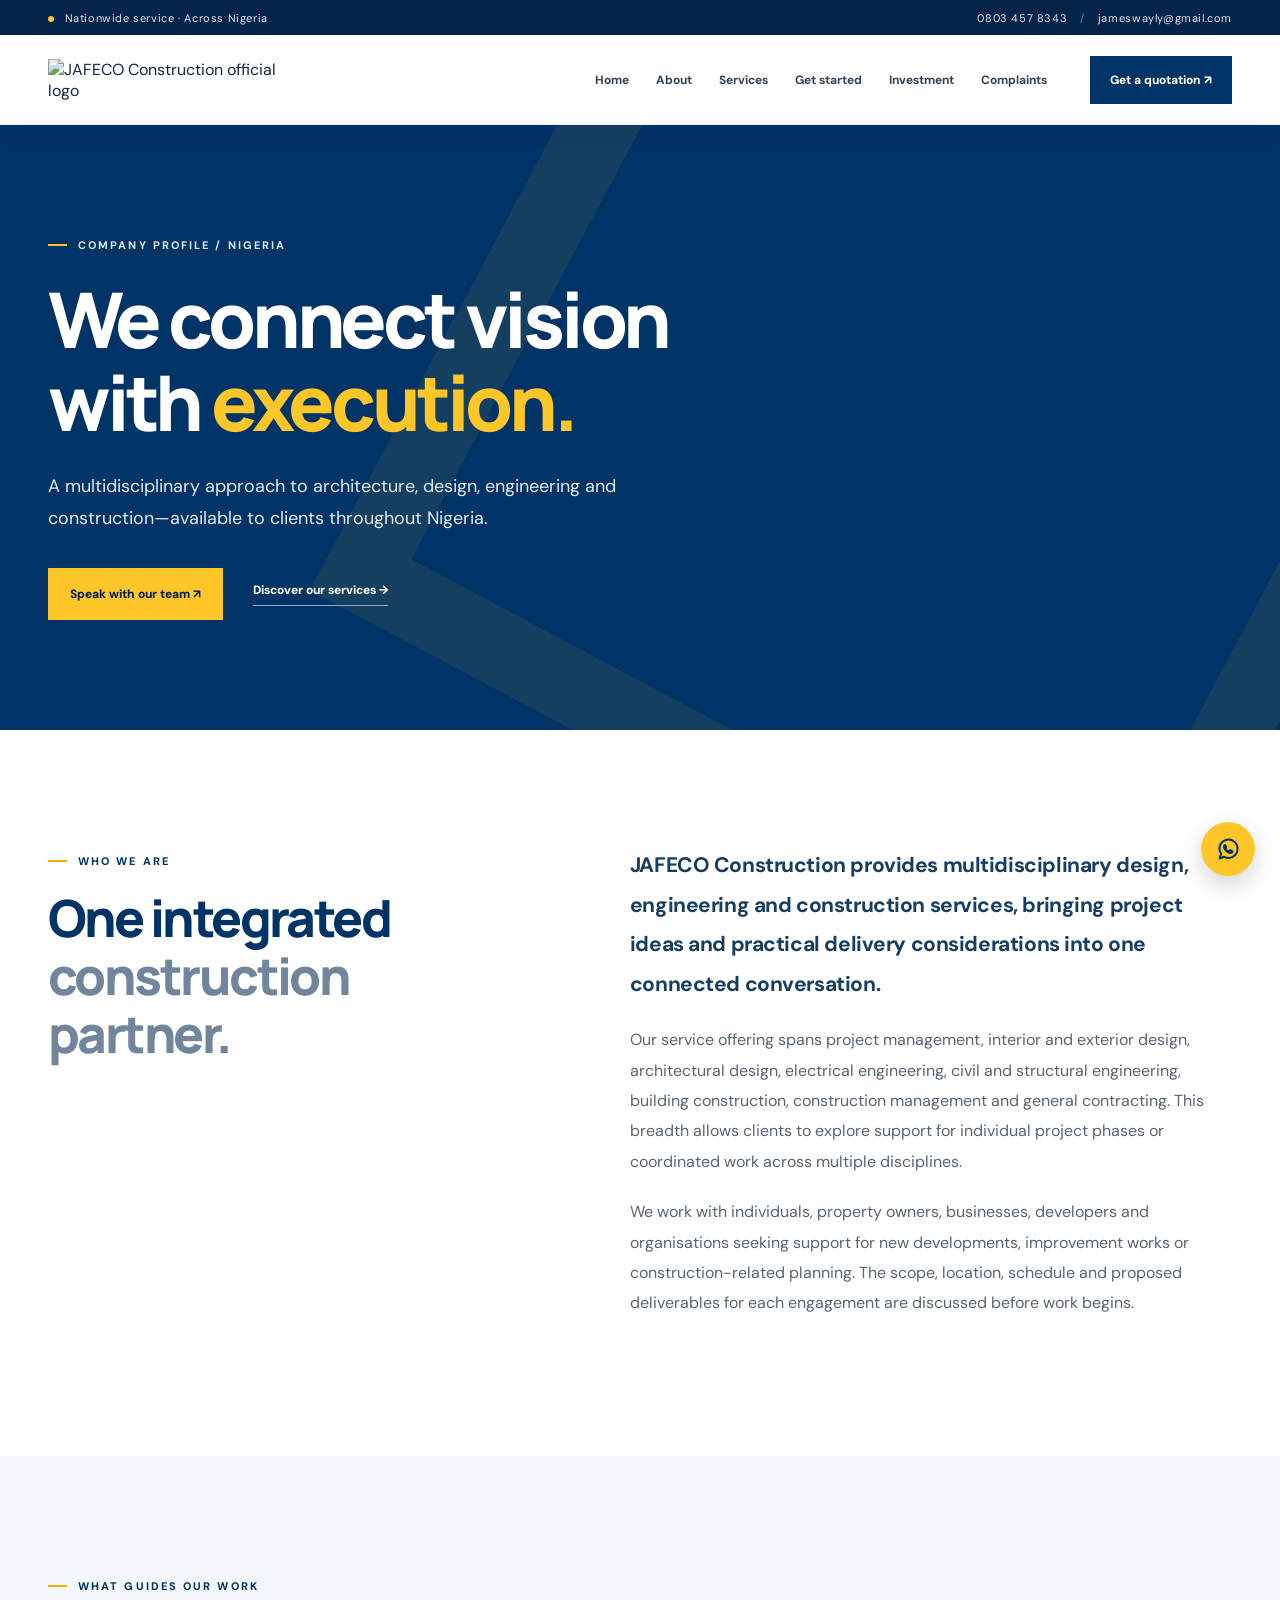
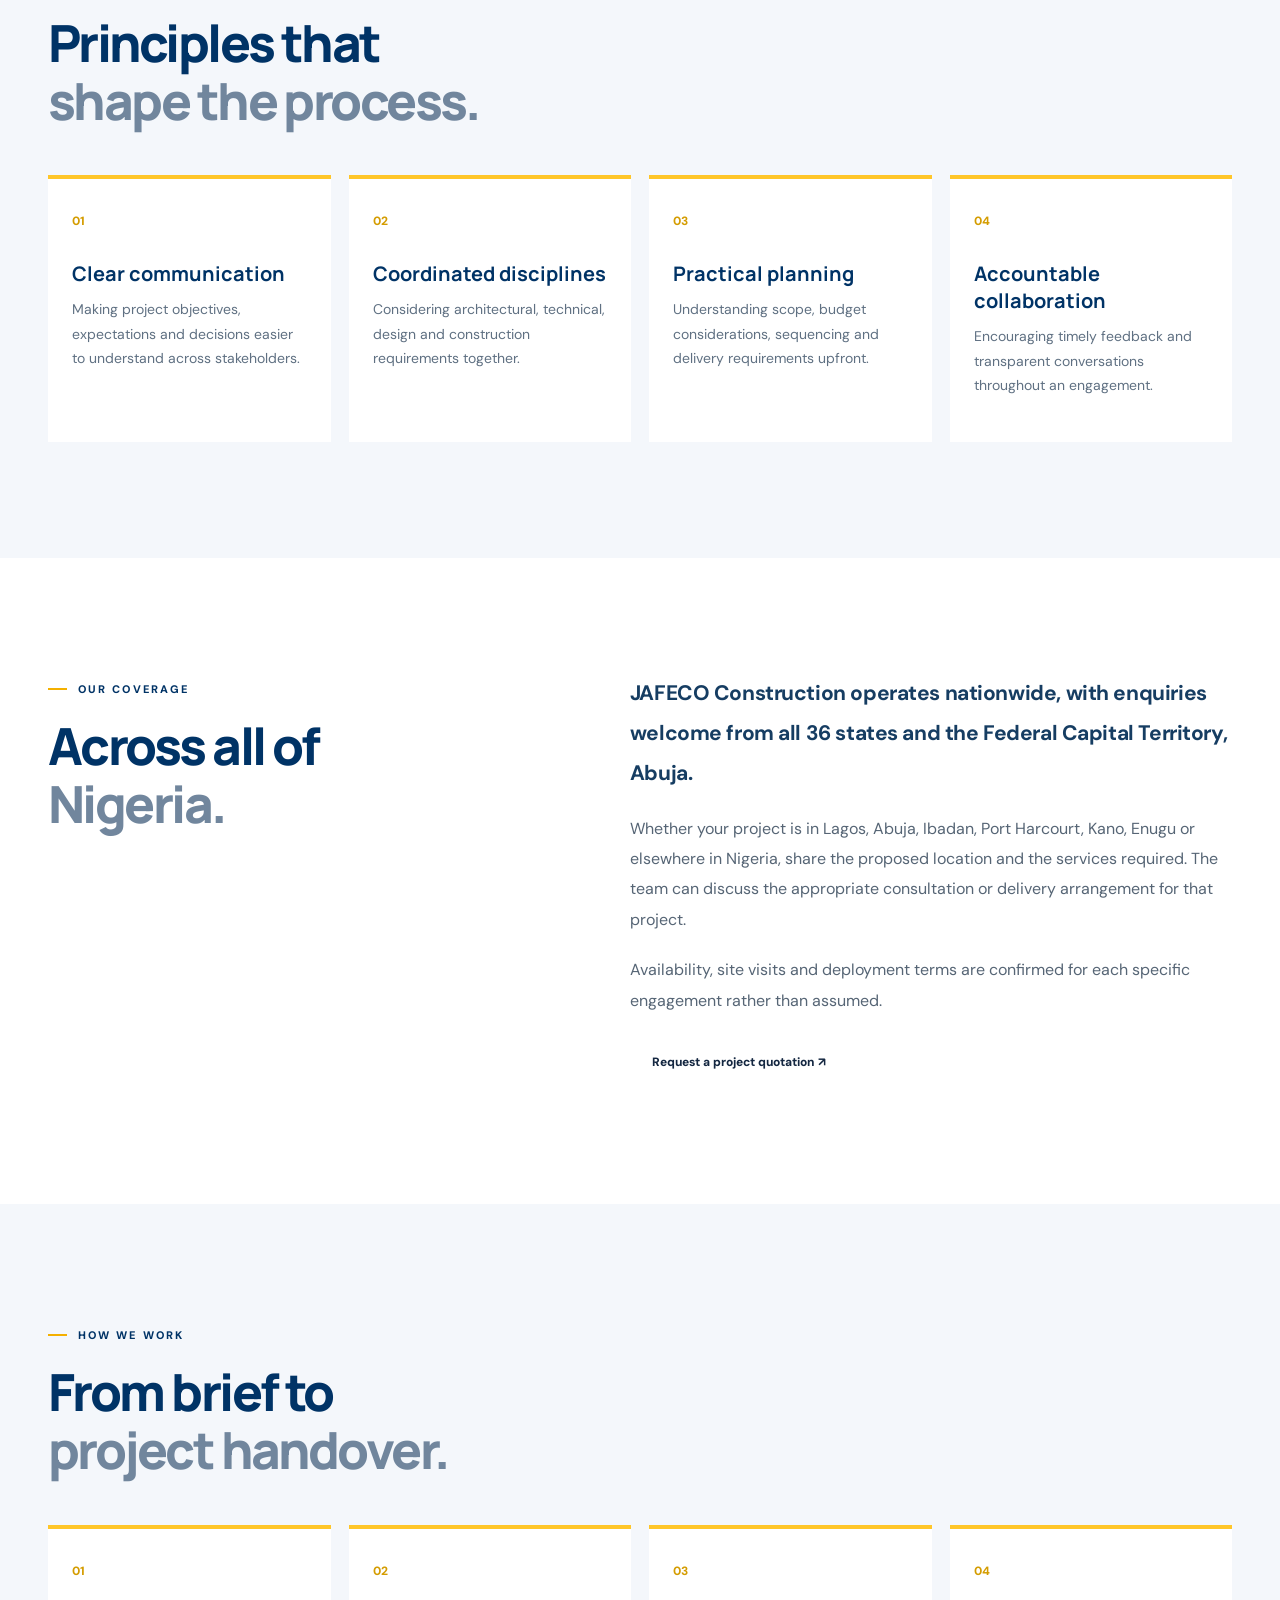
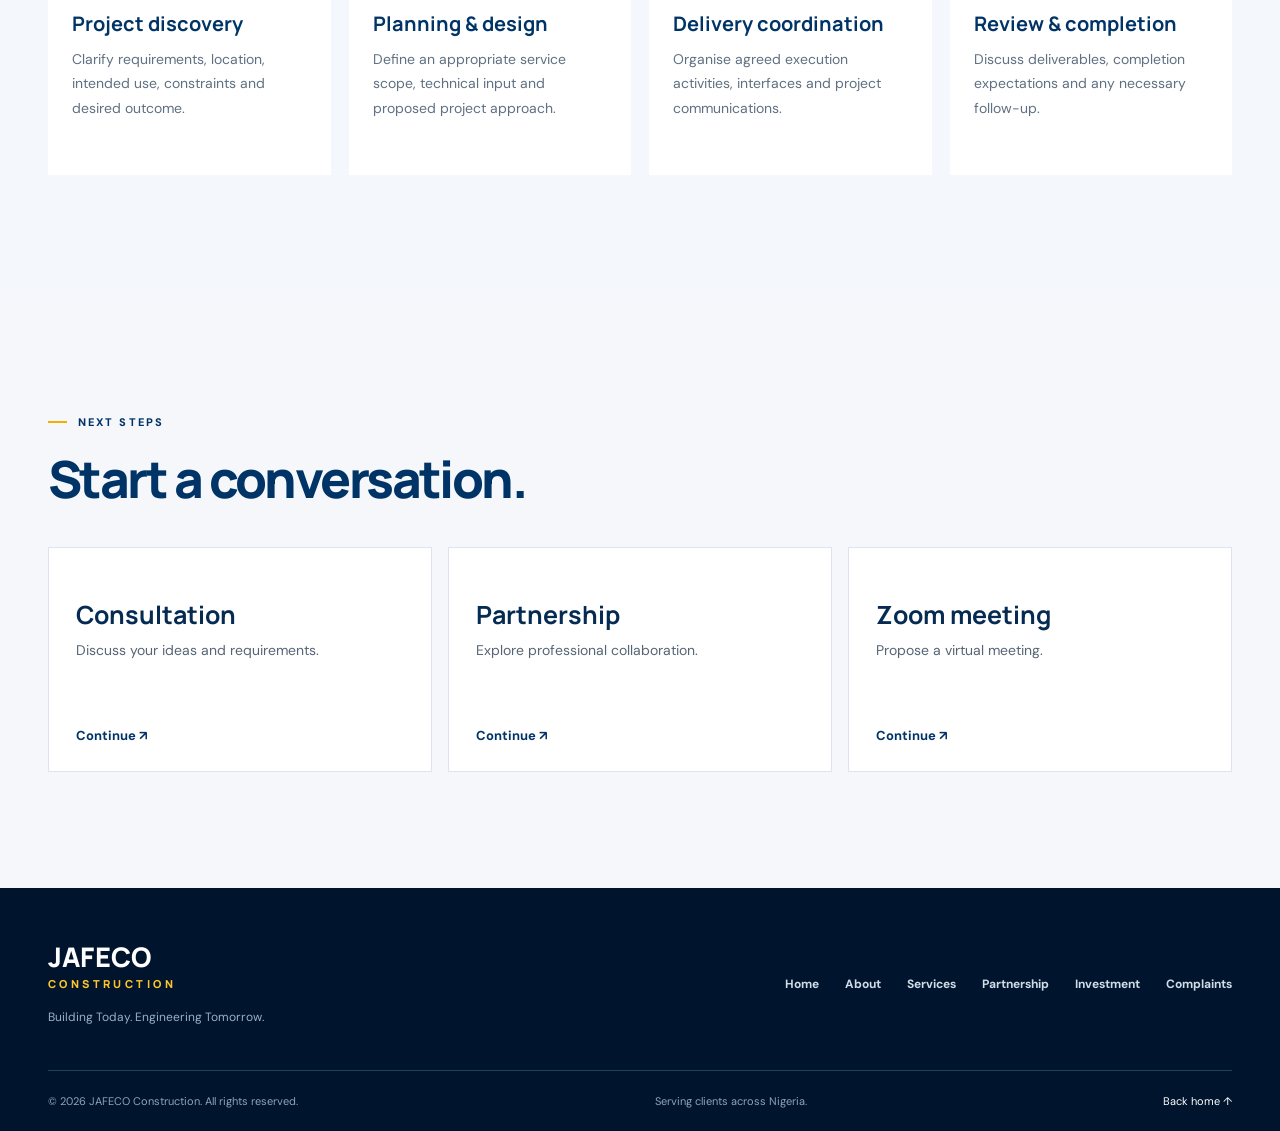
==== about.html @ 0d21eafd "Add files via upload" ====
<!DOCTYPE html>
<html lang="en"><head><meta charset="utf-8"/><meta content="width=device-width, initial-scale=1" name="viewport"/><meta content="#003366" name="theme-color"/><meta content="JAFECO Construction — professional design, engineering, building construction and project management across Nigeria." name="description"/><title>About Us | JAFECO Construction</title><link href="/favicon.svg" rel="icon"/><link href="https://fonts.googleapis.com" rel="preconnect"/><link crossorigin="" href="https://fonts.gstatic.com" rel="preconnect"/><link href="https://fonts.googleapis.com/css2?family=DM+Sans:wght@400;500;600;700&amp;family=Manrope:wght@400;500;600;700;800&amp;display=swap" rel="stylesheet"/><link href="/styles.css" rel="stylesheet"/><script defer="" src="/script.js"></script></head><body><a class="skip-link" href="#main">Skip to content</a><div class="topbar"><div class="container topbar-inner"><span><span class="topbar-dot"></span> Nationwide service · Across Nigeria</span><div><a href="tel:+2348034578343">0803 457 8343</a><span class="topbar-sep">/</span><a href="mailto:jameswayly@gmail.com">jameswayly@gmail.com</a></div></div></div><header class="site-header"><div class="container nav-inner"><a aria-label="JAFECO Construction home" class="brand" href="/"><img alt="JAFECO Construction official logo" src="/assets/jafeco-logo.png"/></a><nav aria-label="Main navigation" class="desktop-nav"><a href="/">Home</a><a href="/about.html">About</a><a href="/#services">Services</a><a href="/#get-started">Get started</a><a href="/investment.html">Investment</a><a href="/complaints.html">Complaints</a></nav><a class="nav-cta" href="/request.html?type=quotation">Get a quotation ↗</a><button aria-controls="mobile-nav" aria-expanded="false" aria-label="Open navigation menu" class="menu-toggle" type="button"><span></span><span></span><span></span></button></div><nav aria-label="Mobile navigation" class="mobile-nav" hidden="" id="mobile-nav"><a href="/">Home</a><a href="/about.html">About</a><a href="/#services">Services</a><a href="/#get-started">Get started</a><a href="/investment.html">Investment</a><a href="/complaints.html">Complaints</a></nav></header><main id="main"><section class="interior-hero"><div class="container"><span class="eyebrow eyebrow-light"><i></i> COMPANY PROFILE / NIGERIA</span><h1>We connect vision<br/>with <em>execution.</em></h1><p>A multidisciplinary approach to architecture, design, engineering and construction—available to clients throughout Nigeria.</p><div class="hero-actions"><a class="btn btn-yellow" href="/request.html?type=consultation">Speak with our team ↗</a><a class="text-link light" href="/#services">Discover our services →</a></div></div></section>
<section class="section"><div class="container two-col-text"><div><span class="eyebrow"><i></i> WHO WE ARE</span><h2>One integrated<br/><span>construction partner.</span></h2></div><div><p class="lead">JAFECO Construction provides multidisciplinary design, engineering and construction services, bringing project ideas and practical delivery considerations into one connected conversation.</p><p>Our service offering spans project management, interior and exterior design, architectural design, electrical engineering, civil and structural engineering, building construction, construction management and general contracting. This breadth allows clients to explore support for individual project phases or coordinated work across multiple disciplines.</p><p>We work with individuals, property owners, businesses, developers and organisations seeking support for new developments, improvement works or construction-related planning. The scope, location, schedule and proposed deliverables for each engagement are discussed before work begins.</p></div></div></section>
<section class="section section-soft"><div class="container"><span class="eyebrow"><i></i> WHAT GUIDES OUR WORK</span><h2>Principles that<br/><span>shape the process.</span></h2><div class="principle-grid"><article><span>01</span><h3>Clear communication</h3><p>Making project objectives, expectations and decisions easier to understand across stakeholders.</p></article><article><span>02</span><h3>Coordinated disciplines</h3><p>Considering architectural, technical, design and construction requirements together.</p></article><article><span>03</span><h3>Practical planning</h3><p>Understanding scope, budget considerations, sequencing and delivery requirements upfront.</p></article><article><span>04</span><h3>Accountable collaboration</h3><p>Encouraging timely feedback and transparent conversations throughout an engagement.</p></article></div></div></section>
<section class="section"><div class="container two-col-text"><div><span class="eyebrow"><i></i> OUR COVERAGE</span><h2>Across all of<br/><span>Nigeria.</span></h2></div><div><p class="lead">JAFECO Construction operates nationwide, with enquiries welcome from all 36 states and the Federal Capital Territory, Abuja.</p><p>Whether your project is in Lagos, Abuja, Ibadan, Port Harcourt, Kano, Enugu or elsewhere in Nigeria, share the proposed location and the services required. The team can discuss the appropriate consultation or delivery arrangement for that project.</p><p>Availability, site visits and deployment terms are confirmed for each specific engagement rather than assumed.</p><a class="btn btn-dark" href="/request.html?type=quotation">Request a project quotation ↗</a></div></div></section>
<section class="section section-soft"><div class="container"><span class="eyebrow"><i></i> HOW WE WORK</span><h2>From brief to<br/><span>project handover.</span></h2><div class="principle-grid"><article><span>01</span><h3>Project discovery</h3><p>Clarify requirements, location, intended use, constraints and desired outcome.</p></article><article><span>02</span><h3>Planning &amp; design</h3><p>Define an appropriate service scope, technical input and proposed project approach.</p></article><article><span>03</span><h3>Delivery coordination</h3><p>Organise agreed execution activities, interfaces and project communications.</p></article><article><span>04</span><h3>Review &amp; completion</h3><p>Discuss deliverables, completion expectations and any necessary follow-up.</p></article></div></div></section>
<section class="section action-hub"><div class="container"><span class="eyebrow"><i></i> NEXT STEPS</span><h2>Start a conversation.</h2><div class="action-grid"><a class="action-tile" href="/request.html?type=consultation"><h3>Consultation</h3><p>Discuss your ideas and requirements.</p><b>Continue ↗</b></a><a class="action-tile" href="/request.html?type=partnership"><h3>Partnership</h3><p>Explore professional collaboration.</p><b>Continue ↗</b></a><a class="action-tile" href="/request.html?type=zoom"><h3>Zoom meeting</h3><p>Propose a virtual meeting.</p><b>Continue ↗</b></a></div></div></section></main><footer class="footer"><div class="container"><div class="footer-top"><div class="footer-brand"><div class="footer-name">JAFECO<span>CONSTRUCTION</span></div><p>Building Today. Engineering Tomorrow.</p></div><nav aria-label="Footer navigation"><a href="/">Home</a><a href="/about.html">About</a><a href="/#services">Services</a><a href="/request.html?type=partnership">Partnership</a><a href="/investment.html">Investment</a><a href="/complaints.html">Complaints</a></nav></div><div class="footer-bottom"><span>© <span id="year"></span> JAFECO Construction. All rights reserved.</span><span>Serving clients across Nigeria.</span><a href="/">Back home ↑</a></div></div></footer><a aria-label="Chat with JAFECO on WhatsApp" class="floating-contact" href="https://wa.me/2348034578343?text=Hello%20JAFECO%20Construction%2C%20I%20would%20like%20to%20make%20an%20enquiry." rel="noopener noreferrer" target="_blank"><svg aria-hidden="true" viewbox="0 0 24 24"><path d="M20 11.5a8 8 0 0 1-11.8 7L4 20l1.5-4.2A8 8 0 1 1 20 11.5Z"></path><path d="M9 8c-.5 0-1 1-1 1.8 0 2.1 3.1 5.2 5.4 5.2 1.1 0 2.1-.5 2.1-1.2 0-.2-.1-.4-.4-.5l-1.6-.7c-.2-.1-.4-.1-.6.2l-.6.7c-.1.1-.2.2-.5.1-1.1-.5-2.1-1.5-2.6-2.5-.1-.2 0-.3.1-.4l.4-.5c.1-.1.2-.3.1-.5l-.7-1.6C9.1 8 9 8 9 8Z"></path></svg></a></body></html>
---- styles.css ----
:root{--navy:#003366;--navy2:#052449;--navy3:#001e40;--yellow:#ffc629;--gold:#f4b000;--ink:#142741;--muted:#607087;--line:#dce4eb;--ice:#f5f8fa;--white:#fff;--max:1230px}*{box-sizing:border-box}html{scroll-behavior:smooth;scroll-padding-top:100px}body{margin:0;font-family:'DM Sans',Arial,sans-serif;color:var(--ink);background:#fff;-webkit-font-smoothing:antialiased}a{color:inherit;text-decoration:none}button,input,select,textarea{font:inherit}button{cursor:pointer}img{max-width:100%;display:block}.container{width:min(var(--max),calc(100% - 96px));margin:auto}.skip-link{position:absolute;left:1rem;top:-80px;background:var(--yellow);color:var(--navy);padding:10px;z-index:999}.skip-link:focus{top:8px}.topbar{background:var(--navy2);color:#dce8f7;font-size:11px;letter-spacing:.055em}.topbar-inner{height:35px;display:flex;justify-content:space-between;align-items:center}.topbar-inner>div{display:flex;gap:13px;align-items:center}.topbar a:hover{color:var(--yellow)}.topbar-dot{display:inline-block;width:6px;height:6px;background:var(--yellow);border-radius:50%;margin-right:7px}.topbar-sep{color:#6787ab}.site-header{position:sticky;top:0;z-index:100;background:rgba(255,255,255,.98);border-bottom:1px solid #edf0f3;box-shadow:0 6px 24px rgba(0,32,69,.035)}.nav-inner{height:89px;display:flex;align-items:center;gap:35px}.brand{width:260px;flex:0 0 260px;display:flex;align-items:center}.brand img{width:100%;height:auto}.desktop-nav{display:flex;align-items:center;gap:27px;margin-left:auto}.desktop-nav a{font-size:12px;font-weight:700;color:#304257;transition:color .2s}.desktop-nav a:hover{color:var(--gold)}.nav-cta{background:var(--navy);color:#fff;font-size:12px;font-weight:800;padding:16px 20px;margin-left:8px;white-space:nowrap;transition:background .2s,transform .2s}.nav-cta span{margin-left:12px;color:var(--yellow)}.nav-cta:hover{background:var(--navy2);transform:translateY(-2px)}.menu-toggle{display:none;background:transparent;border:0;padding:12px}.menu-toggle span{display:block;width:24px;height:2px;background:var(--navy);margin:5px 0}.mobile-nav{display:none}.hero{background:var(--navy3);color:white;overflow:hidden}.hero-grid{display:grid;grid-template-columns:1.04fr .96fr;min-height:635px}.hero-copy{padding:92px 44px 58px 0;position:relative;z-index:2}.eyebrow{font-size:11px;letter-spacing:.19em;font-weight:800;color:var(--navy);display:inline-flex;gap:11px;align-items:center}.eyebrow i{width:19px;height:2px;background:var(--gold);display:inline-block}.eyebrow-light{color:#d9e4ef}.eyebrow-light i{background:var(--yellow)}h1,h2,h3,p{margin-top:0}h1,h2,h3{font-family:'Manrope','DM Sans',sans-serif}h1{font-size:clamp(45px,4.6vw,72px);line-height:1.12;letter-spacing:-.06em;margin:27px 0 23px;font-weight:800}h1 em{color:var(--yellow);font-style:normal}.hero-copy>p{font-size:15px;line-height:1.95;color:#b4c6dc;max-width:485px}.hero-actions{display:flex;align-items:center;gap:30px;margin-top:33px}.btn{border:0;display:inline-flex;align-items:center;justify-content:space-between;gap:24px;padding:18px 22px;font-size:12px;font-weight:800;transition:transform .2s,background .2s}.btn:hover{transform:translateY(-2px)}.btn-yellow{background:var(--yellow);color:var(--navy3)}.btn-yellow:hover{background:#ffda60}.btn span{font-size:16px}.text-link{display:inline-flex;gap:17px;align-items:center;font-size:12px;font-weight:800;border-bottom:1px solid;padding-bottom:7px}.text-link.light{color:#fff;border-color:#8da8c4}.text-link span{color:var(--yellow)}.hero-foot{display:flex;align-items:center;gap:18px;margin-top:76px;color:#aabed2;font-size:11px;line-height:1.6;letter-spacing:.05em}.hero-foot-line{width:40px;height:1px;background:var(--yellow)}.hero-foot-icon{font-size:28px;color:var(--yellow);margin-left:auto}.hero-visual{position:relative;min-width:0;background:#144e80;isolation:isolate}.hero-photo{position:absolute;inset:0;background-image:url('/assets/architecture-concept.jpg');background-size:cover;background-position:58% center;filter:saturate(.72)}.hero-photo-wash{position:absolute;inset:0;background:linear-gradient(90deg,rgba(0,30,64,.55) 0%,rgba(0,30,64,.08) 45%,rgba(0,30,64,.15) 100%),linear-gradient(0deg,rgba(0,22,53,.9),transparent 55%)}.corner-frame{position:absolute;top:45px;right:40px;width:80px;height:80px;border-top:4px solid var(--yellow);border-right:4px solid var(--yellow)}.hero-visual-note{position:absolute;bottom:52px;left:44px;border-left:3px solid var(--yellow);padding-left:20px}.hero-visual-note span{font-size:10px;letter-spacing:.2em;color:#e6edf4;font-weight:700}.hero-visual-note strong{display:block;font-family:Manrope,sans-serif;font-size:25px;line-height:1.25;margin-top:9px;letter-spacing:-.04em}.vertical-word{position:absolute;right:19px;bottom:55px;writing-mode:vertical-rl;font-size:9px;letter-spacing:.24em;font-weight:800}.capability-strip{background:var(--yellow);color:var(--navy3)}.strip-inner{display:flex;align-items:center;justify-content:space-between;gap:20px;min-height:65px;font-size:10px;letter-spacing:.13em;font-weight:800}.strip-star{font-size:26px}.section{padding:116px 0}.about-grid{display:grid;grid-template-columns:.96fr 1.04fr;gap:105px}.section-intro h2,.section-heading-row h2{font-size:clamp(34px,3.55vw,51px);letter-spacing:-.055em;line-height:1.2;margin:22px 0 0;font-weight:800}.section-intro h2 span,.section-heading-row h2 span{color:#7a8b9e}.about-content{padding-top:12px}.lead{font-size:19px;line-height:1.7;font-weight:700;letter-spacing:-.02em}.about-content>p:not(.lead){color:var(--muted);line-height:1.95;font-size:14px}.about-points{margin-top:40px;border-top:1px solid var(--line)}.about-points>div{display:grid;grid-template-columns:45px 1fr;column-gap:16px;align-items:baseline;padding:17px 0;border-bottom:1px solid var(--line)}.num{color:var(--gold);font-weight:800;font-size:12px}.about-points strong{font-size:14px}.about-points small{grid-column:2;color:var(--muted);margin-top:7px;font-size:12px}.services{background:var(--ice)}.section-heading-row{display:flex;justify-content:space-between;gap:60px;align-items:end;margin-bottom:44px}.section-heading-row>p{color:var(--muted);font-size:14px;line-height:1.9;max-width:280px;margin-bottom:2px}.service-grid{display:grid;grid-template-columns:repeat(4,1fr);gap:12px}.service-card{background:white;min-height:327px;padding:27px 25px 24px;border:1px solid #e8edf2;position:relative;transition:transform .25s,box-shadow .25s,border-color .25s}.service-card:hover{transform:translateY(-5px);box-shadow:0 22px 42px rgba(0,30,64,.09);border-color:#cbdce9}.service-index{font-size:10px;letter-spacing:.16em;font-weight:800;color:#8c9bac}.service-icon{display:block;width:52px;height:52px;color:var(--navy);margin:26px 0 20px}.service-icon svg{width:52px;height:52px;fill:none;stroke:currentColor;stroke-width:2;stroke-linejoin:round;stroke-linecap:round}.service-card h3{font-size:18px;line-height:1.37;letter-spacing:-.035em;margin-bottom:13px}.service-card p{font-size:12px;line-height:1.85;color:#718096;max-width:230px;padding-bottom:18px}.card-arrow{position:absolute;bottom:22px;right:25px;color:var(--gold);font-size:22px}.service-card-featured{background:var(--navy);color:#fff;grid-column:span 2;display:grid;grid-template-columns:1fr 1fr;gap:0 25px}.service-card-featured .service-index{grid-column:1/-1;color:#adc1d6}.service-card-featured .service-icon{grid-row:2;align-self:start;color:var(--yellow)}.service-card-featured h3{grid-column:1;font-size:23px}.service-card-featured p{grid-column:2;grid-row:2/4;align-self:center;color:#c7d7e7;font-size:13px}.service-card-featured .card-arrow{color:var(--yellow)}.statement{background:var(--navy);color:white;padding:80px 0}.statement-inner{position:relative}.statement p{font-family:Manrope,sans-serif;font-size:clamp(30px,4vw,54px);line-height:1.31;letter-spacing:-.055em;font-weight:800;max-width:1020px;margin:26px 0 8px}.statement p em{font-style:normal;color:var(--yellow)}.round-arrow{position:absolute;right:10px;bottom:0;border:1px solid #7090b0;border-radius:50%;width:55px;height:55px;display:grid;place-items:center;font-size:26px;color:var(--yellow)}.steps{border-top:1px solid var(--line);display:grid;grid-template-columns:repeat(4,1fr)}.step{padding:30px 23px 20px 0;border-right:1px solid var(--line);padding-left:23px}.step:first-child{padding-left:0}.step:last-child{border-right:0}.step-num{display:block;color:var(--gold);font-size:32px;font-family:Manrope,sans-serif;font-weight:800;letter-spacing:-.07em;margin-bottom:55px}.step h3{font-size:18px;letter-spacing:-.04em}.step p{color:var(--muted);font-size:13px;line-height:1.8}.showcase{background:var(--ice);padding:112px 0}.visual-grid{display:grid;grid-template-columns:1.45fr 1fr;gap:15px;height:460px}.visual-large,.visual-small{position:relative;overflow:hidden;background:#dbe5ec}.visual-large img,.visual-small img{width:100%;height:100%;object-fit:cover}.visual-large img{object-position:center}.visual-large:after{content:'';position:absolute;inset:0;background:linear-gradient(0deg,rgba(0,22,53,.8),transparent 60%)}.visual-overlay{position:absolute;bottom:34px;left:35px;color:white;z-index:2}.visual-overlay span{font-size:10px;letter-spacing:.16em;font-weight:800}.visual-overlay h3{font-size:36px;line-height:1.15;margin:12px 0 0;letter-spacing:-.055em}.visual-small-stack{display:grid;grid-template-rows:1fr 1fr;gap:15px;min-height:0}.visual-small img{object-position:center}.visual-small:after{content:'';position:absolute;inset:0;background:linear-gradient(0deg,rgba(0,25,50,.6),transparent 75%)}.visual-small span{position:absolute;bottom:17px;left:18px;z-index:2;color:#fff;font-size:12px;font-weight:800}.showcase-note{font-size:11px;color:#8190a0;margin:17px 0 0}.contact-section{background:var(--navy3);color:white;padding:110px 0}.contact-grid{display:grid;grid-template-columns:.9fr 1.1fr;gap:100px}.contact-copy{padding-top:20px}.contact-copy h2{font-size:clamp(39px,4vw,58px);line-height:1.16;letter-spacing:-.06em;margin:25px 0}.contact-copy h2 em{font-style:normal;color:var(--yellow)}.contact-copy>p{max-width:410px;color:#b8cade;font-size:14px;line-height:1.95}.contact-list{margin-top:48px;border-top:1px solid #2c4b6e}.contact-list a{display:grid;grid-template-columns:1fr 25px;border-bottom:1px solid #2c4b6e;padding:22px 0;gap:6px}.contact-list span{grid-column:1;font-size:10px;letter-spacing:.16em;color:#8ea9c7;font-weight:800}.contact-list strong{grid-column:1;font-size:20px;letter-spacing:-.03em;font-weight:700;overflow-wrap:anywhere}.contact-list b{grid-column:2;grid-row:1/3;align-self:center;color:var(--yellow);font-size:24px}.contact-form-panel{background:white;color:var(--ink);padding:38px 42px}.form-title>span{font-size:10px;letter-spacing:.19em;font-weight:800;color:var(--navy)}.form-title h3{font-size:27px;letter-spacing:-.04em;margin:13px 0 7px}.form-title p{color:var(--muted);font-size:12px;line-height:1.7;margin-bottom:27px}.contact-form-panel form{display:grid;gap:17px}.form-row{display:grid;grid-template-columns:1fr 1fr;gap:15px}.contact-form-panel label{font-size:12px;font-weight:800;display:grid;gap:8px}.contact-form-panel input,.contact-form-panel select,.contact-form-panel textarea{width:100%;border:1px solid #d9e2eb;background:#f8fafc;color:var(--ink);padding:14px;font-size:12px;font-weight:400;border-radius:0;outline-offset:2px}.contact-form-panel input:focus,.contact-form-panel select:focus,.contact-form-panel textarea:focus{outline:2px solid #ffc629;border-color:var(--yellow)}.contact-form-panel textarea{resize:vertical}.form-submit{margin-top:6px;width:100%}.form-small{text-align:center;color:#78869a;font-size:11px;margin:0}.form-small a{color:var(--navy);font-weight:800;text-decoration:underline}.footer{background:#00152d;color:#d0dce8}.footer-top{display:flex;justify-content:space-between;gap:40px;padding:55px 0 45px;border-bottom:1px solid #23405f}.footer-name{font-family:Manrope,sans-serif;font-weight:800;font-size:27px;line-height:1;letter-spacing:.025em;color:#fff}.footer-name span{display:block;font-size:11px;letter-spacing:.31em;color:var(--yellow);margin-top:8px}.footer-brand p{font-size:12px;color:#9bafc4;margin:20px 0 0}.footer-top nav{display:flex;gap:26px;align-items:center;flex-wrap:wrap}.footer-top nav a{font-size:12px;font-weight:700}.footer-top nav a:hover{color:var(--yellow)}.footer-bottom{display:flex;justify-content:space-between;gap:20px;padding:23px 0;font-size:11px;color:#8ea4ba}.footer-bottom a{color:#fff}.floating-contact{position:fixed;z-index:110;right:25px;bottom:24px;width:54px;height:54px;display:grid;place-items:center;background:var(--yellow);color:var(--navy);border-radius:50%;box-shadow:0 8px 25px rgba(0,0,0,.18);transition:transform .2s}.floating-contact:hover{transform:scale(1.07)}.floating-contact svg{height:27px;width:27px;fill:none;stroke:currentColor;stroke-width:1.8;stroke-linecap:round;stroke-linejoin:round}@media(max-width:1150px){.container{width:min(var(--max),calc(100% - 60px))}.desktop-nav{gap:16px}.brand{width:215px;flex-basis:215px}.nav-cta{padding:13px}.hero-grid{min-height:590px}.hero-copy{padding-top:80px}.about-grid{gap:55px}.service-grid{grid-template-columns:repeat(3,1fr)}.service-card-featured{grid-column:span 2}.contact-grid{gap:50px}}@media(max-width:900px){.topbar-inner>div{display:none}.desktop-nav,.nav-cta{display:none}.menu-toggle{display:block;margin-left:auto}.mobile-nav:not([hidden]){display:flex;flex-direction:column;gap:0;padding:8px 30px 23px;background:#fff;border-top:1px solid var(--line)}.mobile-nav a{padding:14px 0;font-size:14px;font-weight:700;border-bottom:1px solid #edf0f3}.nav-inner{height:76px}.hero-grid{grid-template-columns:1fr;min-height:0}.hero-copy{padding:75px 0 54px}.hero-copy>p{max-width:580px}.hero-foot{margin-top:60px}.hero-visual{height:390px}.strip-inner{flex-wrap:wrap;justify-content:center;padding:19px 0;gap:14px 28px}.about-grid{grid-template-columns:1fr;gap:28px}.section{padding:85px 0}.section-heading-row{align-items:start}.steps{grid-template-columns:repeat(2,1fr)}.step:nth-child(2){border-right:0}.step:nth-child(-n+2){border-bottom:1px solid var(--line)}.step:nth-child(3){padding-left:0}.step-num{margin-bottom:28px}.contact-grid{grid-template-columns:1fr;gap:42px}.contact-copy{padding-top:0}.contact-list{max-width:580px}.visual-grid{height:390px}}@media(max-width:640px){.container{width:calc(100% - 36px)}.topbar-inner{height:31px}.brand{width:190px;flex-basis:190px}.nav-inner{height:70px}h1{font-size:clamp(40px,10.4vw,58px)}.hero-copy{padding:60px 0 35px}.hero-actions{align-items:flex-start;flex-direction:column;gap:22px}.hero-foot{margin-top:45px}.hero-visual{height:310px}.hero-visual-note{bottom:25px;left:23px}.hero-visual-note strong{font-size:20px}.corner-frame{right:23px;top:25px}.vertical-word{display:none}.strip-inner{font-size:9px;letter-spacing:.06em}.strip-inner span:nth-child(2),.strip-inner span:nth-child(4){display:none}.section{padding:70px 0}.section-intro h2,.section-heading-row h2{font-size:35px}.lead{font-size:17px}.section-heading-row{flex-direction:column;gap:18px;margin-bottom:30px}.section-heading-row>p{max-width:100%}.service-grid{grid-template-columns:1fr}.service-card{min-height:250px}.service-card-featured{grid-column:span 1;display:block}.service-card-featured h3{font-size:21px}.service-card-featured p{max-width:none}.statement{padding:65px 0}.statement p{font-size:31px;padding-bottom:45px}.round-arrow{width:46px;height:46px}.steps{grid-template-columns:1fr}.step{padding:24px 0;border-right:0;border-bottom:1px solid var(--line)}.step:nth-child(2){border-bottom:1px solid var(--line)}.step:nth-child(3){padding-left:0}.step-num{margin-bottom:18px}.showcase{padding:70px 0}.visual-grid{grid-template-columns:1fr;height:auto}.visual-large{height:300px}.visual-small-stack{grid-template-columns:1fr 1fr;grid-template-rows:1fr;height:160px}.visual-overlay{left:20px;bottom:20px}.visual-overlay h3{font-size:26px}.contact-section{padding:70px 0}.contact-copy h2{font-size:42px}.contact-form-panel{padding:28px 22px}.form-row{grid-template-columns:1fr}.footer-top{flex-direction:column;gap:32px}.footer-top nav{gap:16px}.footer-bottom{flex-direction:column;gap:10px}.floating-contact{bottom:16px;right:16px;width:48px;height:48px}}@media(prefers-reduced-motion:reduce){*,*::before,*::after{scroll-behavior:auto!important;transition:none!important}}

/* JAFECO multi-page extension */
.action-hub{background:#f5f7fa}.action-grid{display:grid;grid-template-columns:repeat(3,minmax(0,1fr));gap:16px;margin-top:40px}.action-tile{min-height:225px;border:1px solid #dde4ee;padding:27px;background:#fff;color:#062b53;text-decoration:none;display:flex;flex-direction:column;transition:transform .2s,box-shadow .2s}.action-tile:hover{transform:translateY(-5px);box-shadow:0 16px 35px #04284914}.action-tile>span{font-size:10px;font-weight:800;letter-spacing:.19em;color:#54718c}.action-tile h3{font-family:Manrope,sans-serif;font-size:25px;margin:22px 0 7px}.action-tile p{font-size:14px;line-height:1.65;color:#566575;margin:0 0 18px}.action-tile b{margin-top:auto;font-size:13px;color:#003366}.action-tile-complaint{background:#003366;color:#fff}.action-tile-complaint p,.action-tile-complaint>span{color:#d7e4f2}.action-tile-complaint b{color:#ffc629}.interior-hero{background:#003366;padding:105px 0 110px;position:relative;overflow:hidden}.interior-hero:after{content:'';position:absolute;right:-15%;top:-85%;width:60%;height:185%;transform:rotate(28deg);border:75px solid #ffc629;opacity:.08;pointer-events:none}.interior-hero .container{position:relative;z-index:1}.interior-hero h1{font-family:Manrope,sans-serif;font-size:clamp(43px,6vw,83px);line-height:1.08;color:#fff;letter-spacing:-.055em;max-width:850px;margin:26px 0}.interior-hero h1 em{font-style:normal;color:#ffc629}.interior-hero p{color:#e0ebf5;font-size:18px;max-width:650px;line-height:1.8}.interior-hero-small{padding:80px 0}.interior-hero-small h1{font-size:clamp(40px,5vw,68px)}.two-col-text{display:grid;grid-template-columns:1fr 1.25fr;gap:100px}.two-col-text h2,.form-page-grid h2,.action-hub h2,.section-soft h2{font-family:Manrope,sans-serif;font-weight:800;font-size:clamp(35px,4vw,58px);line-height:1.14;letter-spacing:-.05em;color:#003366;margin:20px 0 30px}.two-col-text h2 span,.form-page-grid h2 span,.action-hub h2 span,.section-soft h2 span{color:#71869d}.two-col-text p{font-size:16px;line-height:1.9;color:#566575;margin:0 0 20px}.two-col-text .lead{font-size:21px;color:#163d62}.section-soft{background:#f4f7fb}.principle-grid{display:grid;grid-template-columns:repeat(4,1fr);gap:18px;margin-top:46px}.principle-grid article{background:white;padding:30px 24px;min-height:250px;border-top:4px solid #ffc629}.principle-grid article>span{font-size:12px;font-weight:800;color:#d49c00}.principle-grid h3{font-family:Manrope,sans-serif;font-size:20px;color:#003366;margin:30px 0 10px}.principle-grid p{font-size:14px;line-height:1.75;color:#5f7082}.form-page-grid{display:grid;grid-template-columns:.77fr 1.23fr;gap:60px;align-items:start}.form-page-grid aside>p{line-height:1.9;color:#526578}.form-panel-light{background:white!important;box-shadow:0 14px 50px #00285014;border:1px solid #e0e7ef}.form-panel-light h3{color:#003366!important}.form-panel-light .form-title p,.form-panel-light label{color:#334e69!important}.form-panel-light input,.form-panel-light textarea,.form-panel-light select{background:#f7f9fc!important;color:#132d49!important;border:1px solid #c8d6e2!important}.form-panel-light input::placeholder,.form-panel-light textarea::placeholder{color:#7a8b9c!important}.form-panel-light .form-small{color:#536a80!important}.side-action-links{display:flex;flex-direction:column;margin:30px 0;border-top:1px solid #dde5ed}.side-action-links a{padding:15px 0;border-bottom:1px solid #dde5ed;font-weight:700;font-size:14px;color:#003366;text-decoration:none}.minor-note{font-size:13px!important;color:#6d7c89!important}.complaint-guide{background:#f4f7fb;padding:22px;margin:20px 0;color:#003366}.complaint-guide ol{padding-left:20px;line-height:1.85;font-size:14px}.upload-control{border:2px dashed #c7d7e4;border-radius:6px;padding:22px;margin:16px 0}.upload-control label{display:block;font-weight:700;margin-bottom:12px}.upload-control input{display:block;width:100%;padding:10px!important}.upload-control small{display:block;margin-top:10px;font-size:12px;color:#586c7b}.privacy-consent{display:flex!important;align-items:flex-start;gap:12px;font-size:13px!important;line-height:1.6}.privacy-consent input{width:18px!important;min-width:18px;margin-top:3px}.trap-field{position:absolute!important;left:-9999px!important;opacity:0}.form-error{color:#a50d16;font-weight:700;padding:12px 0}.form-page-grid .btn-dark{display:inline-flex;background:#003366;color:white;padding:16px 20px;text-decoration:none}.form-page-grid [hidden]{display:none!important}
@media(max-width:960px){.action-grid,.principle-grid{grid-template-columns:repeat(2,1fr)}.two-col-text,.form-page-grid{grid-template-columns:1fr;gap:35px}.interior-hero{padding:75px 0}.form-page-grid aside{max-width:750px}}@media(max-width:620px){.action-grid,.principle-grid{grid-template-columns:1fr}.action-tile{min-height:200px}.interior-hero{padding:60px 0}.interior-hero p{font-size:16px}.form-page-grid{gap:26px}.two-col-text{gap:10px}.form-panel-light{padding:22px!important}}

/* Investment enquiry page */
.action-tile-investment{background:#fff9e7;border-color:#f3d77f}.action-tile-investment>span{color:#997000}.action-tile-investment b{color:#805b00}.investment-content{background:#f7f9fc}.investment-intro{display:grid;grid-template-columns:1fr 1fr;gap:65px;align-items:center;margin-bottom:65px}.investment-intro h2{font-family:Manrope,sans-serif;font-size:clamp(34px,4vw,56px);letter-spacing:-.05em;line-height:1.15;color:#003366;margin:20px 0}.investment-intro h2 span{color:#71869d}.investment-intro p{color:#536577;line-height:1.85;font-size:15px}.investment-form-layout{margin-bottom:70px}.investment-points{margin:25px 0}.investment-points>div{display:flex;align-items:start;gap:17px;padding:14px 0;border-bottom:1px solid #dae3ec}.investment-points b{font-size:12px;color:#bf8800}.investment-points p{font-size:14px;color:#536577;line-height:1.65;margin:0}.investment-points strong{color:#003366}.investment-meeting{background:#003366;color:#fff;display:flex;justify-content:space-between;align-items:center;gap:35px;padding:50px 55px}.investment-meeting h2{font-family:Manrope,sans-serif;font-size:clamp(30px,3.4vw,48px);letter-spacing:-.045em;line-height:1.15;margin:18px 0}.investment-meeting p{color:#deebf7;font-size:15px;line-height:1.75;max-width:630px}.investment-meeting .btn{flex-shrink:0;text-align:center}.investment-content .privacy-consent{margin-top:18px;margin-bottom:20px}@media(max-width:960px){.investment-intro{grid-template-columns:1fr;gap:10px}.investment-meeting{flex-direction:column;align-items:start;padding:38px}}@media(max-width:620px){.investment-meeting{padding:28px 22px}.investment-meeting .btn{width:100%}}
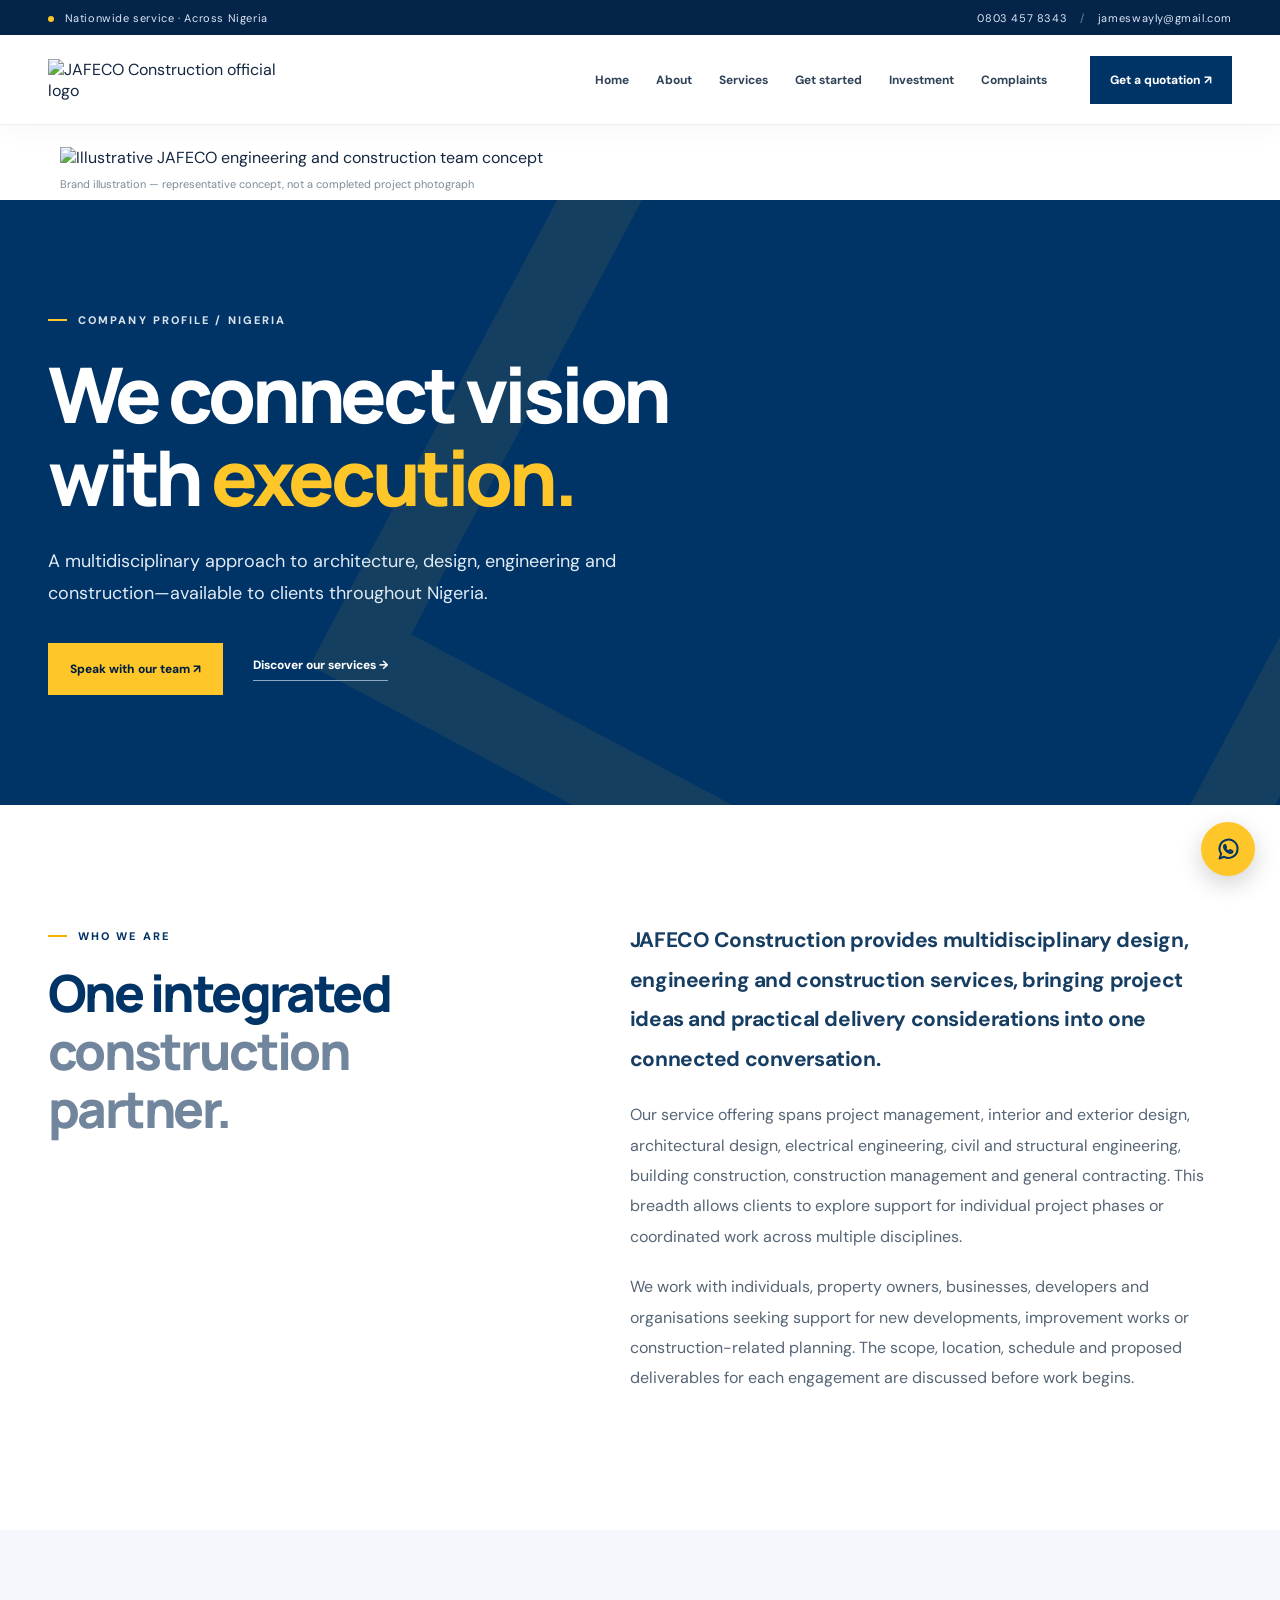
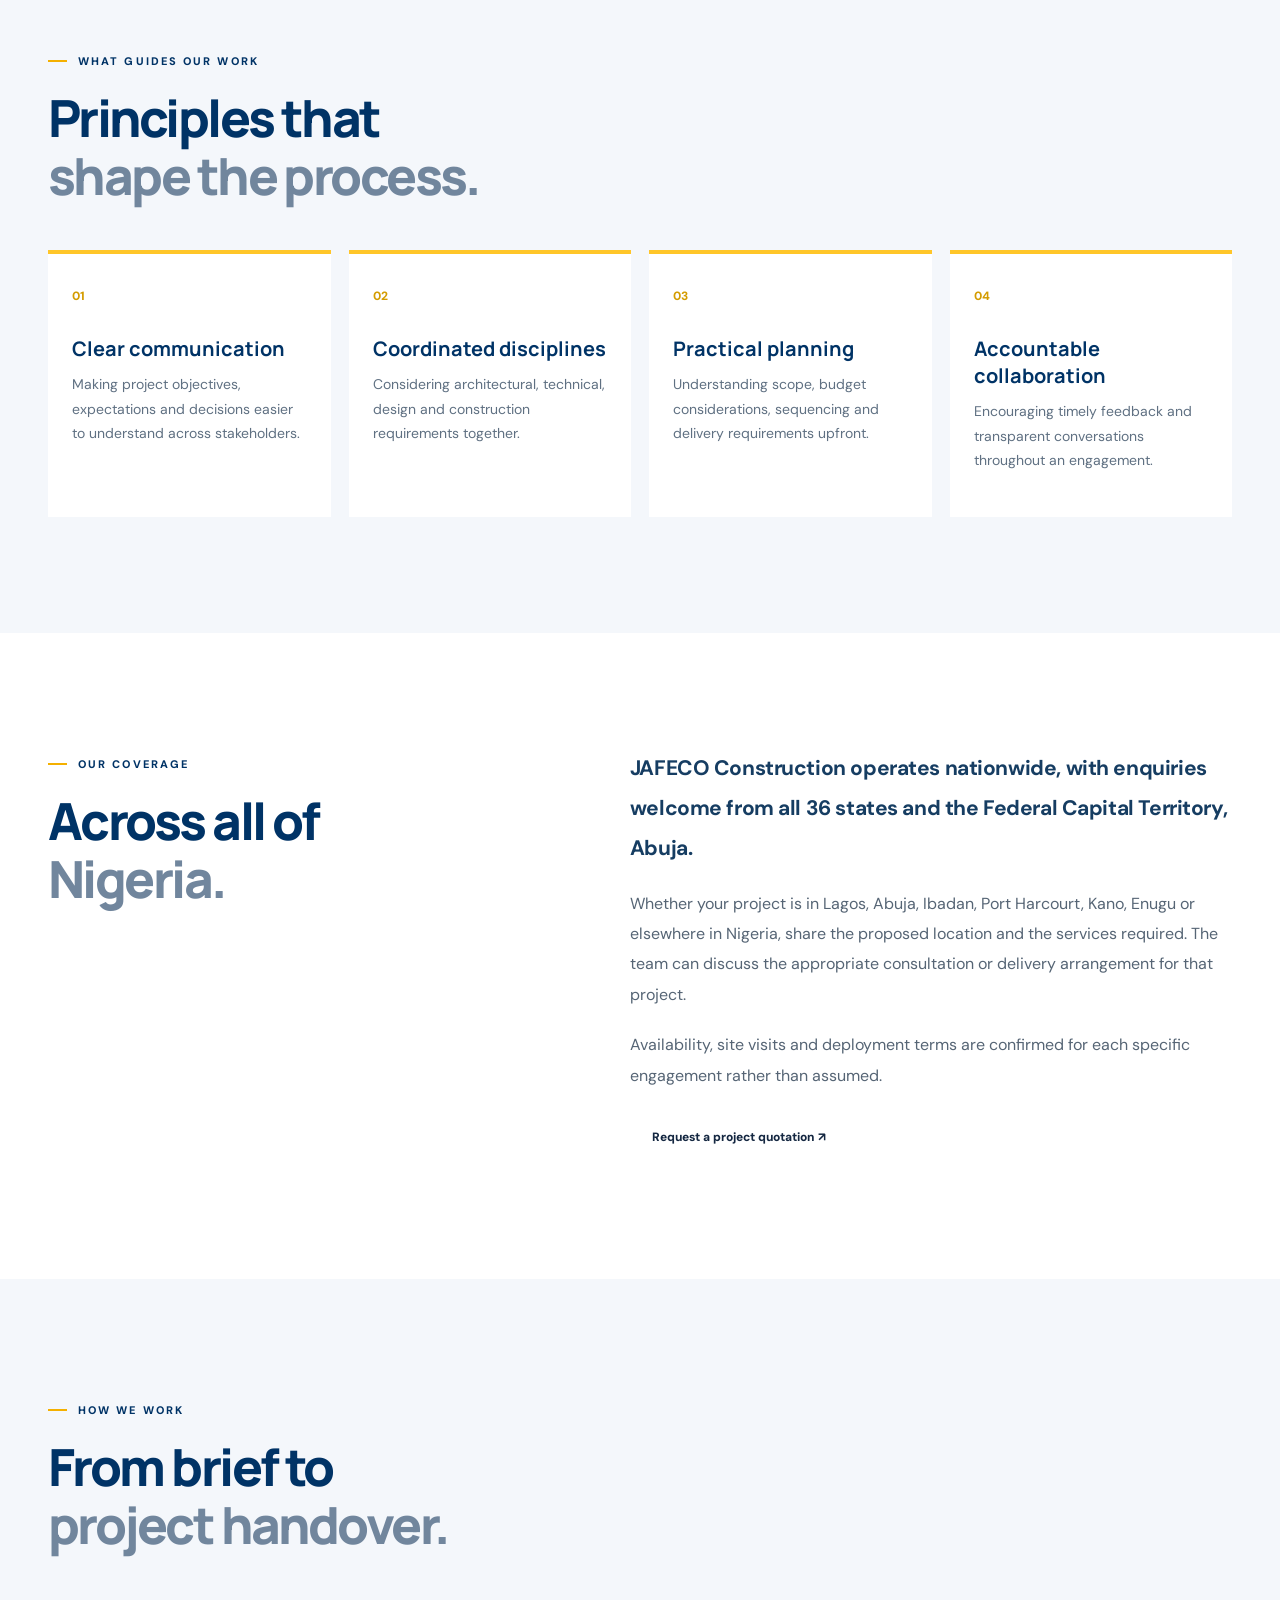
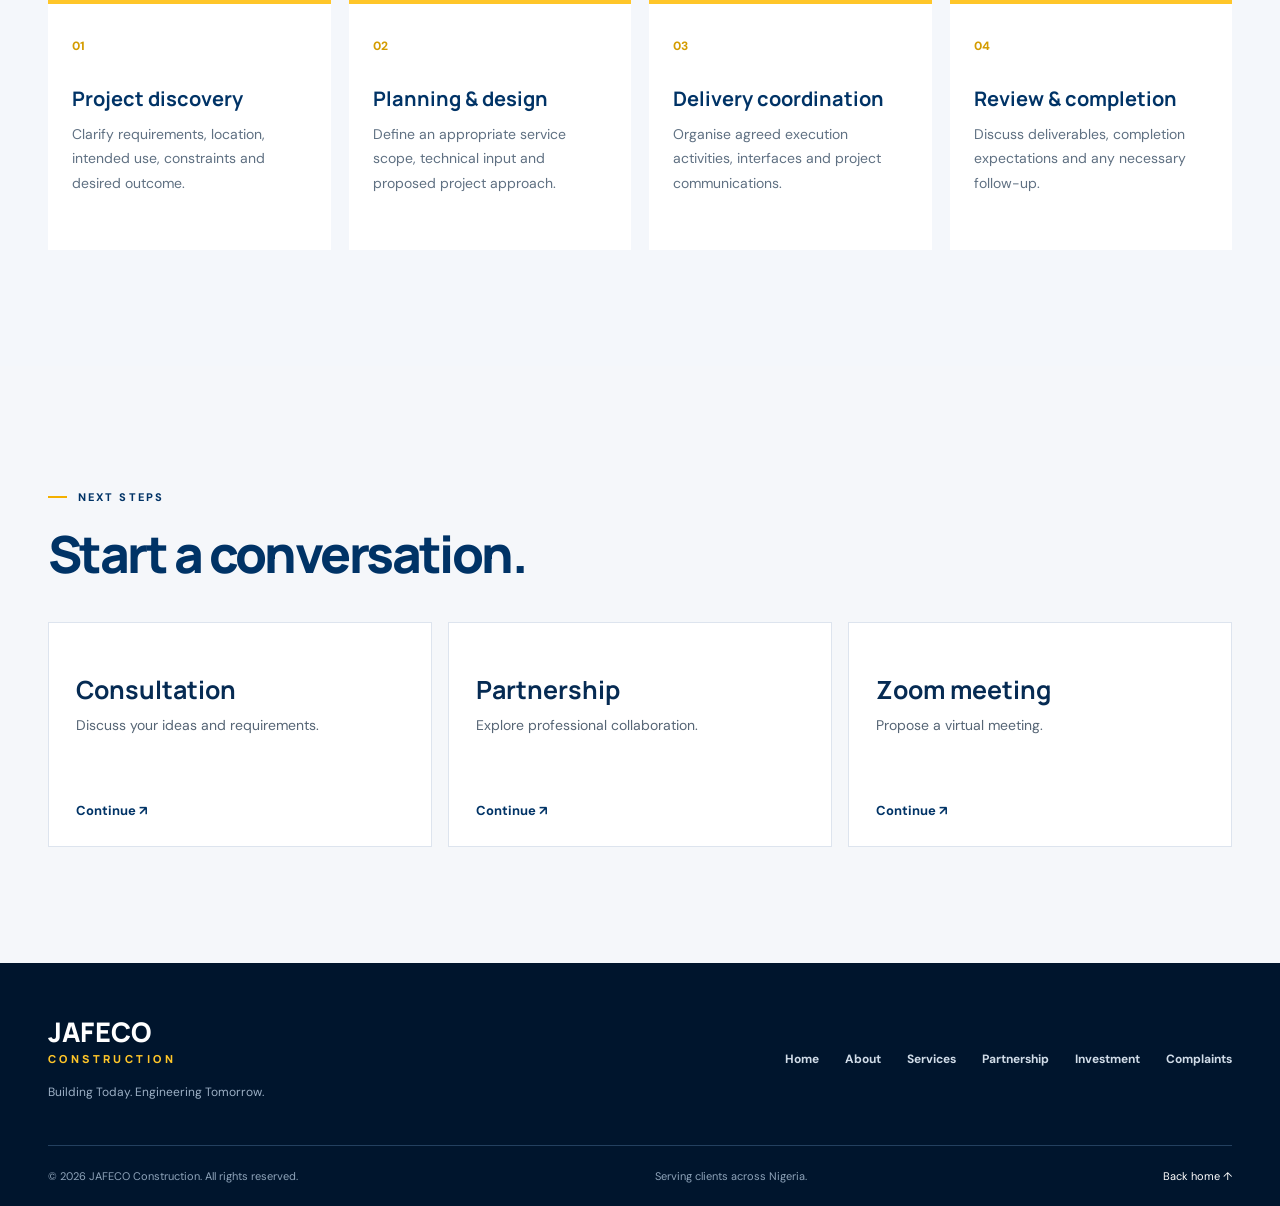
==== commit d63d4a60: "Add files via upload" ====
--- a/about.html
+++ b/about.html
@@ -1,5 +1,6 @@
 <!DOCTYPE html>
-<html lang="en"><head><meta charset="utf-8"/><meta content="width=device-width, initial-scale=1" name="viewport"/><meta content="#003366" name="theme-color"/><meta content="JAFECO Construction — professional design, engineering, building construction and project management across Nigeria." name="description"/><title>About Us | JAFECO Construction</title><link href="/favicon.svg" rel="icon"/><link href="https://fonts.googleapis.com" rel="preconnect"/><link crossorigin="" href="https://fonts.gstatic.com" rel="preconnect"/><link href="https://fonts.googleapis.com/css2?family=DM+Sans:wght@400;500;600;700&amp;family=Manrope:wght@400;500;600;700;800&amp;display=swap" rel="stylesheet"/><link href="/styles.css" rel="stylesheet"/><script defer="" src="/script.js"></script></head><body><a class="skip-link" href="#main">Skip to content</a><div class="topbar"><div class="container topbar-inner"><span><span class="topbar-dot"></span> Nationwide service · Across Nigeria</span><div><a href="tel:+2348034578343">0803 457 8343</a><span class="topbar-sep">/</span><a href="mailto:jameswayly@gmail.com">jameswayly@gmail.com</a></div></div></div><header class="site-header"><div class="container nav-inner"><a aria-label="JAFECO Construction home" class="brand" href="/"><img alt="JAFECO Construction official logo" src="/assets/jafeco-logo.png"/></a><nav aria-label="Main navigation" class="desktop-nav"><a href="/">Home</a><a href="/about.html">About</a><a href="/#services">Services</a><a href="/#get-started">Get started</a><a href="/investment.html">Investment</a><a href="/complaints.html">Complaints</a></nav><a class="nav-cta" href="/request.html?type=quotation">Get a quotation ↗</a><button aria-controls="mobile-nav" aria-expanded="false" aria-label="Open navigation menu" class="menu-toggle" type="button"><span></span><span></span><span></span></button></div><nav aria-label="Mobile navigation" class="mobile-nav" hidden="" id="mobile-nav"><a href="/">Home</a><a href="/about.html">About</a><a href="/#services">Services</a><a href="/#get-started">Get started</a><a href="/investment.html">Investment</a><a href="/complaints.html">Complaints</a></nav></header><main id="main"><section class="interior-hero"><div class="container"><span class="eyebrow eyebrow-light"><i></i> COMPANY PROFILE / NIGERIA</span><h1>We connect vision<br/>with <em>execution.</em></h1><p>A multidisciplinary approach to architecture, design, engineering and construction—available to clients throughout Nigeria.</p><div class="hero-actions"><a class="btn btn-yellow" href="/request.html?type=consultation">Speak with our team ↗</a><a class="text-link light" href="/#services">Discover our services →</a></div></div></section>
+
+<html lang="en"><head><meta charset="utf-8"/><meta content="width=device-width, initial-scale=1" name="viewport"/><meta content="#003366" name="theme-color"/><meta content="JAFECO Construction — professional design, engineering, building construction and project management across Nigeria." name="description"/><title>About Us | JAFECO Construction</title><link href="/favicon.svg" rel="icon"/><link href="https://fonts.googleapis.com" rel="preconnect"/><link crossorigin="" href="https://fonts.gstatic.com" rel="preconnect"/><link href="https://fonts.googleapis.com/css2?family=DM+Sans:wght@400;500;600;700&amp;family=Manrope:wght@400;500;600;700;800&amp;display=swap" rel="stylesheet"/><link href="/styles.css" rel="stylesheet"/><script defer="" src="/script.js"></script></head><body><a class="skip-link" href="#main">Skip to content</a><div class="topbar"><div class="container topbar-inner"><span><span class="topbar-dot"></span> Nationwide service · Across Nigeria</span><div><a href="tel:+2348034578343">0803 457 8343</a><span class="topbar-sep">/</span><a href="mailto:jameswayly@gmail.com">jameswayly@gmail.com</a></div></div></div><header class="site-header"><div class="container nav-inner"><a aria-label="JAFECO Construction home" class="brand" href="/"><img alt="JAFECO Construction official logo" src="/assets/jafeco-logo.png"/></a><nav aria-label="Main navigation" class="desktop-nav"><a href="/">Home</a><a href="/about.html">About</a><a href="/#services">Services</a><a href="/#get-started">Get started</a><a href="/investment.html">Investment</a><a href="/complaints.html">Complaints</a></nav><a class="nav-cta" href="/request.html?type=quotation">Get a quotation ↗</a><button aria-controls="mobile-nav" aria-expanded="false" aria-label="Open navigation menu" class="menu-toggle" type="button"><span></span><span></span><span></span></button></div><nav aria-label="Mobile navigation" class="mobile-nav" hidden="" id="mobile-nav"><a href="/">Home</a><a href="/about.html">About</a><a href="/#services">Services</a><a href="/#get-started">Get started</a><a href="/investment.html">Investment</a><a href="/complaints.html">Complaints</a></nav></header><main id="main"><figure class="inner-page-photo"><img alt="Illustrative JAFECO engineering and construction team concept" loading="lazy" src="/assets/team.webp"/><figcaption>Brand illustration — representative concept, not a completed project photograph</figcaption></figure><section class="interior-hero"><div class="container"><span class="eyebrow eyebrow-light"><i></i> COMPANY PROFILE / NIGERIA</span><h1>We connect vision<br/>with <em>execution.</em></h1><p>A multidisciplinary approach to architecture, design, engineering and construction—available to clients throughout Nigeria.</p><div class="hero-actions"><a class="btn btn-yellow" href="/request.html?type=consultation">Speak with our team ↗</a><a class="text-link light" href="/#services">Discover our services →</a></div></div></section>
 <section class="section"><div class="container two-col-text"><div><span class="eyebrow"><i></i> WHO WE ARE</span><h2>One integrated<br/><span>construction partner.</span></h2></div><div><p class="lead">JAFECO Construction provides multidisciplinary design, engineering and construction services, bringing project ideas and practical delivery considerations into one connected conversation.</p><p>Our service offering spans project management, interior and exterior design, architectural design, electrical engineering, civil and structural engineering, building construction, construction management and general contracting. This breadth allows clients to explore support for individual project phases or coordinated work across multiple disciplines.</p><p>We work with individuals, property owners, businesses, developers and organisations seeking support for new developments, improvement works or construction-related planning. The scope, location, schedule and proposed deliverables for each engagement are discussed before work begins.</p></div></div></section>
 <section class="section section-soft"><div class="container"><span class="eyebrow"><i></i> WHAT GUIDES OUR WORK</span><h2>Principles that<br/><span>shape the process.</span></h2><div class="principle-grid"><article><span>01</span><h3>Clear communication</h3><p>Making project objectives, expectations and decisions easier to understand across stakeholders.</p></article><article><span>02</span><h3>Coordinated disciplines</h3><p>Considering architectural, technical, design and construction requirements together.</p></article><article><span>03</span><h3>Practical planning</h3><p>Understanding scope, budget considerations, sequencing and delivery requirements upfront.</p></article><article><span>04</span><h3>Accountable collaboration</h3><p>Encouraging timely feedback and transparent conversations throughout an engagement.</p></article></div></div></section>
 <section class="section"><div class="container two-col-text"><div><span class="eyebrow"><i></i> OUR COVERAGE</span><h2>Across all of<br/><span>Nigeria.</span></h2></div><div><p class="lead">JAFECO Construction operates nationwide, with enquiries welcome from all 36 states and the Federal Capital Territory, Abuja.</p><p>Whether your project is in Lagos, Abuja, Ibadan, Port Harcourt, Kano, Enugu or elsewhere in Nigeria, share the proposed location and the services required. The team can discuss the appropriate consultation or delivery arrangement for that project.</p><p>Availability, site visits and deployment terms are confirmed for each specific engagement rather than assumed.</p><a class="btn btn-dark" href="/request.html?type=quotation">Request a project quotation ↗</a></div></div></section>
--- a/styles.css
+++ b/styles.css
@@ -6,3 +6,6 @@
 
 /* Investment enquiry page */
 .action-tile-investment{background:#fff9e7;border-color:#f3d77f}.action-tile-investment>span{color:#997000}.action-tile-investment b{color:#805b00}.investment-content{background:#f7f9fc}.investment-intro{display:grid;grid-template-columns:1fr 1fr;gap:65px;align-items:center;margin-bottom:65px}.investment-intro h2{font-family:Manrope,sans-serif;font-size:clamp(34px,4vw,56px);letter-spacing:-.05em;line-height:1.15;color:#003366;margin:20px 0}.investment-intro h2 span{color:#71869d}.investment-intro p{color:#536577;line-height:1.85;font-size:15px}.investment-form-layout{margin-bottom:70px}.investment-points{margin:25px 0}.investment-points>div{display:flex;align-items:start;gap:17px;padding:14px 0;border-bottom:1px solid #dae3ec}.investment-points b{font-size:12px;color:#bf8800}.investment-points p{font-size:14px;color:#536577;line-height:1.65;margin:0}.investment-points strong{color:#003366}.investment-meeting{background:#003366;color:#fff;display:flex;justify-content:space-between;align-items:center;gap:35px;padding:50px 55px}.investment-meeting h2{font-family:Manrope,sans-serif;font-size:clamp(30px,3.4vw,48px);letter-spacing:-.045em;line-height:1.15;margin:18px 0}.investment-meeting p{color:#deebf7;font-size:15px;line-height:1.75;max-width:630px}.investment-meeting .btn{flex-shrink:0;text-align:center}.investment-content .privacy-consent{margin-top:18px;margin-bottom:20px}@media(max-width:960px){.investment-intro{grid-template-columns:1fr;gap:10px}.investment-meeting{flex-direction:column;align-items:start;padding:38px}}@media(max-width:620px){.investment-meeting{padding:28px 22px}.investment-meeting .btn{width:100%}}
+
+/* JAFECO Visual Upgrade — bundled offline-ready imagery */
+.drone-section{padding:90px 0;background:#eef4f8}.drone-header{display:flex;align-items:end;justify-content:space-between;gap:45px;margin-bottom:28px}.drone-header h2{font:800 clamp(30px,3.4vw,47px)/1.18 Manrope,sans-serif;letter-spacing:-.05em;margin:18px 0 0;color:#003366}.drone-header h2 span{color:#7890a5}.drone-header p{max-width:395px;font-size:13px;line-height:1.85;color:#607087;margin:0}.drone-frame{position:relative;background:#001e40;overflow:hidden;aspect-ratio:16/9;box-shadow:0 24px 60px #001e4024}.drone-frame video{display:block;width:100%;height:100%;object-fit:cover}.drone-overlay{position:absolute;top:20px;left:24px;background:#003366dd;color:#ffc629;padding:10px 13px;font-size:10px;letter-spacing:.15em;font-weight:800;pointer-events:none}.wide-service-visual{margin:0 0 28px}.wide-service-visual img{width:100%;max-height:420px;object-fit:cover}.wide-service-visual figcaption,.section-photo figcaption,.inner-page-photo figcaption{font-size:11px;color:#7d8b98;padding:9px 0}.section-photo{margin:32px 0 0}.section-photo img{width:100%;aspect-ratio:16/9;object-fit:cover}.contact-photo{margin-top:30px;width:100%;aspect-ratio:16/9;object-fit:cover}.inner-page-photo{margin:22px auto 0;width:min(1160px,calc(100% - 64px))}.inner-page-photo img{display:block;width:100%;max-height:345px;object-fit:cover}@media(max-width:700px){.drone-section{padding:65px 0}.drone-header{display:block}.drone-header p{margin-top:16px}.drone-overlay{top:10px;left:10px;font-size:8px}.inner-page-photo{width:calc(100% - 36px)}}
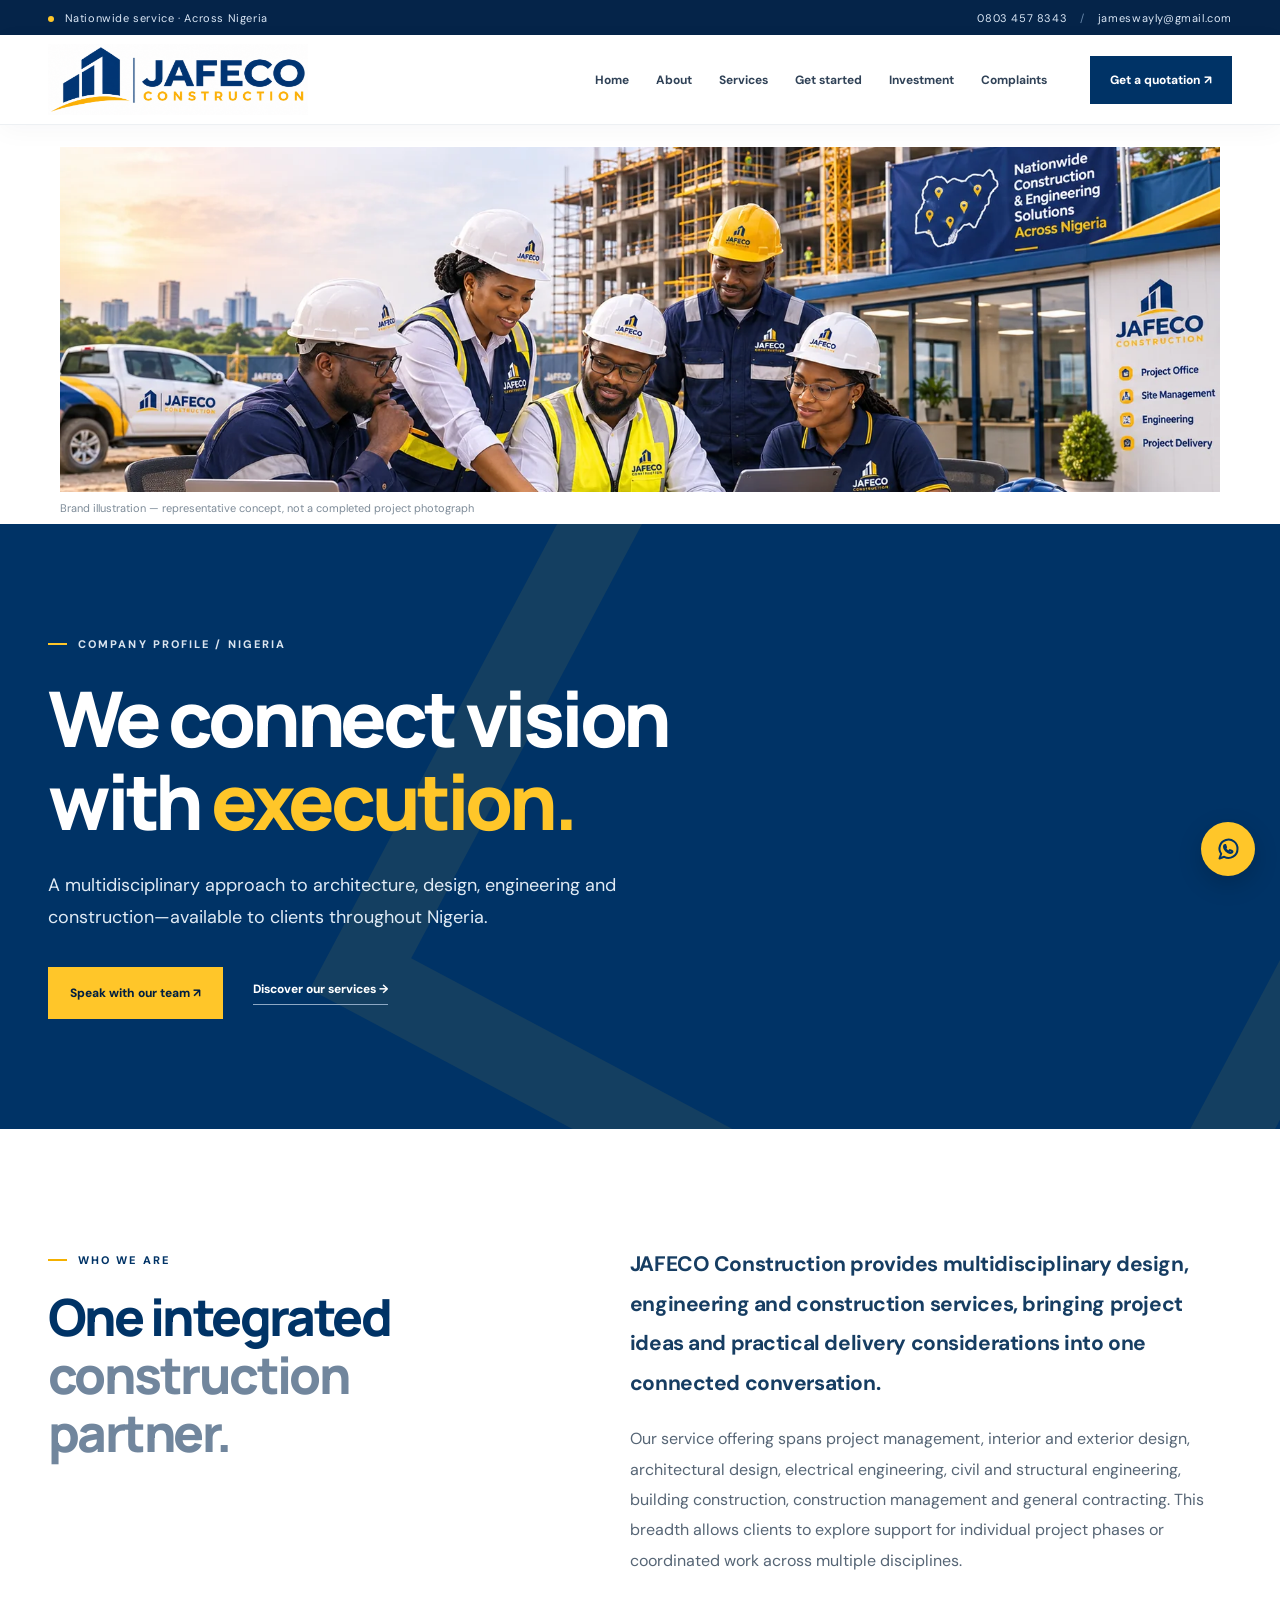
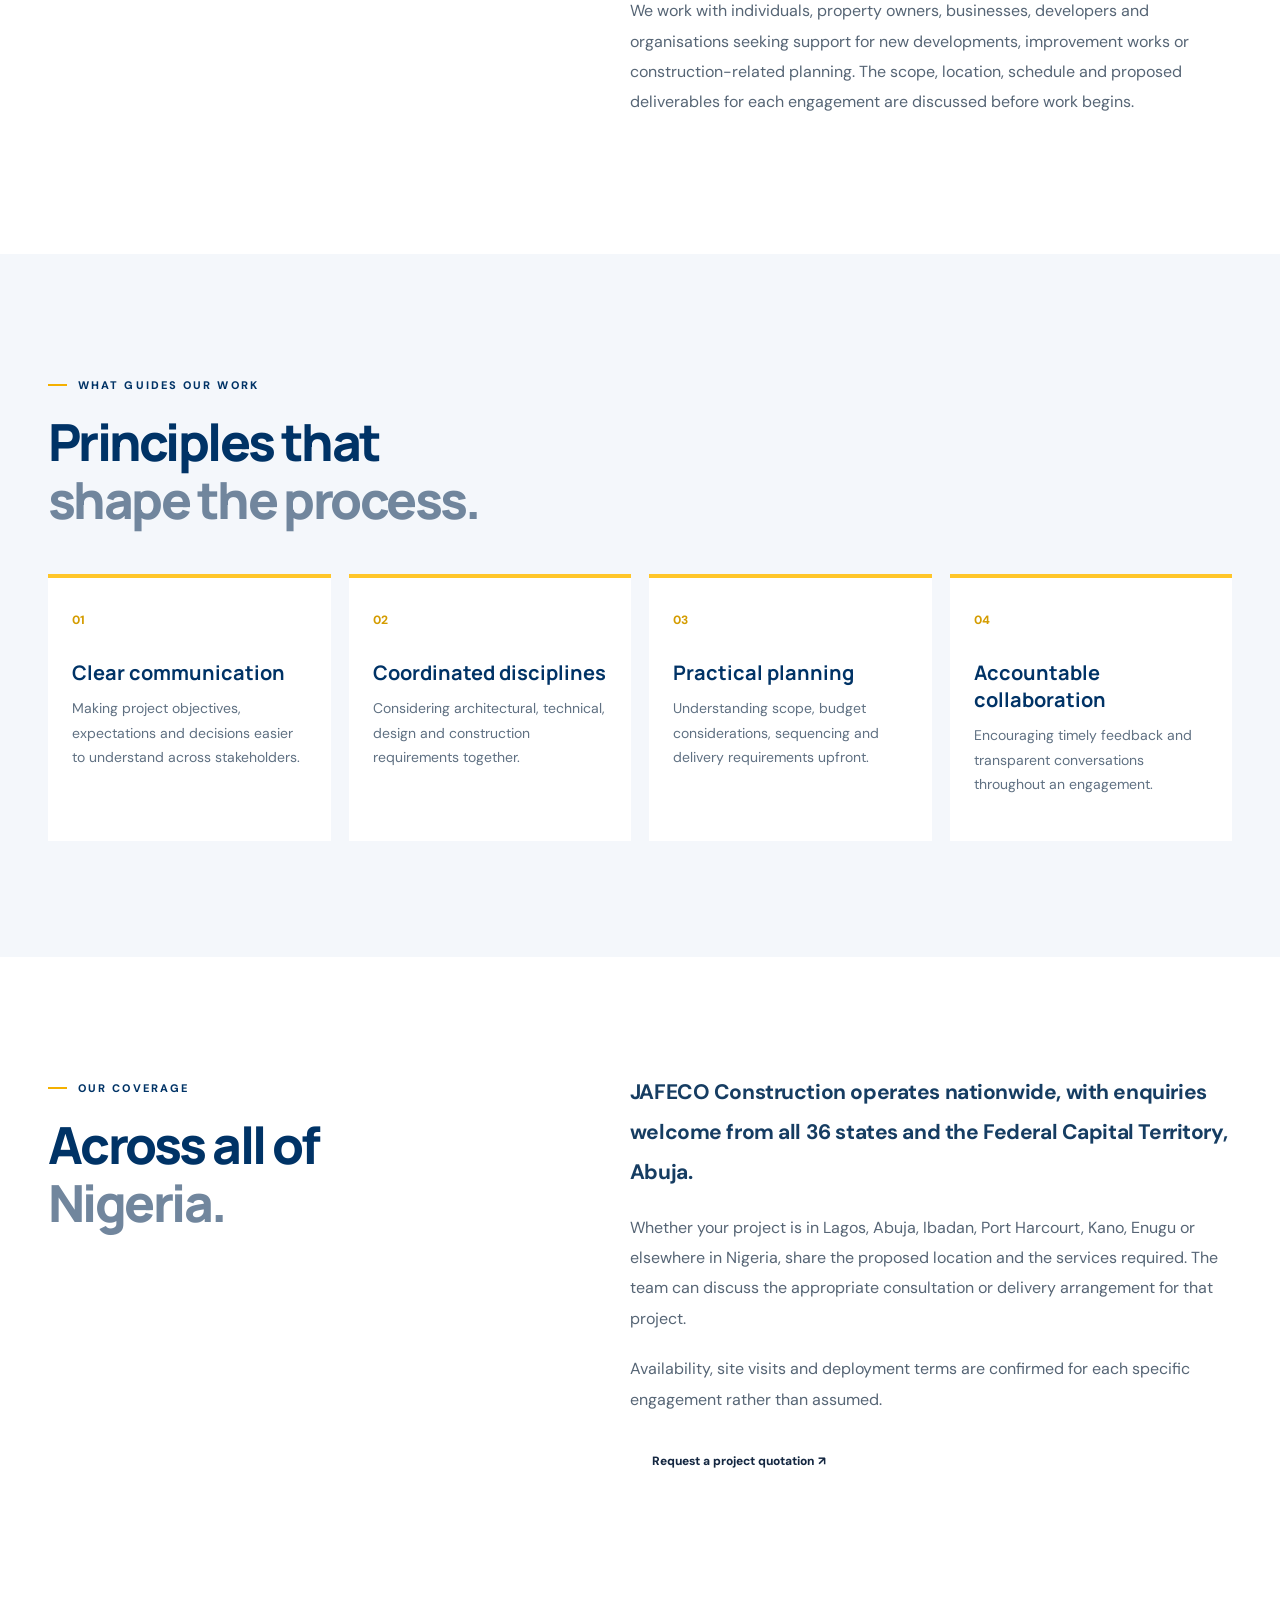
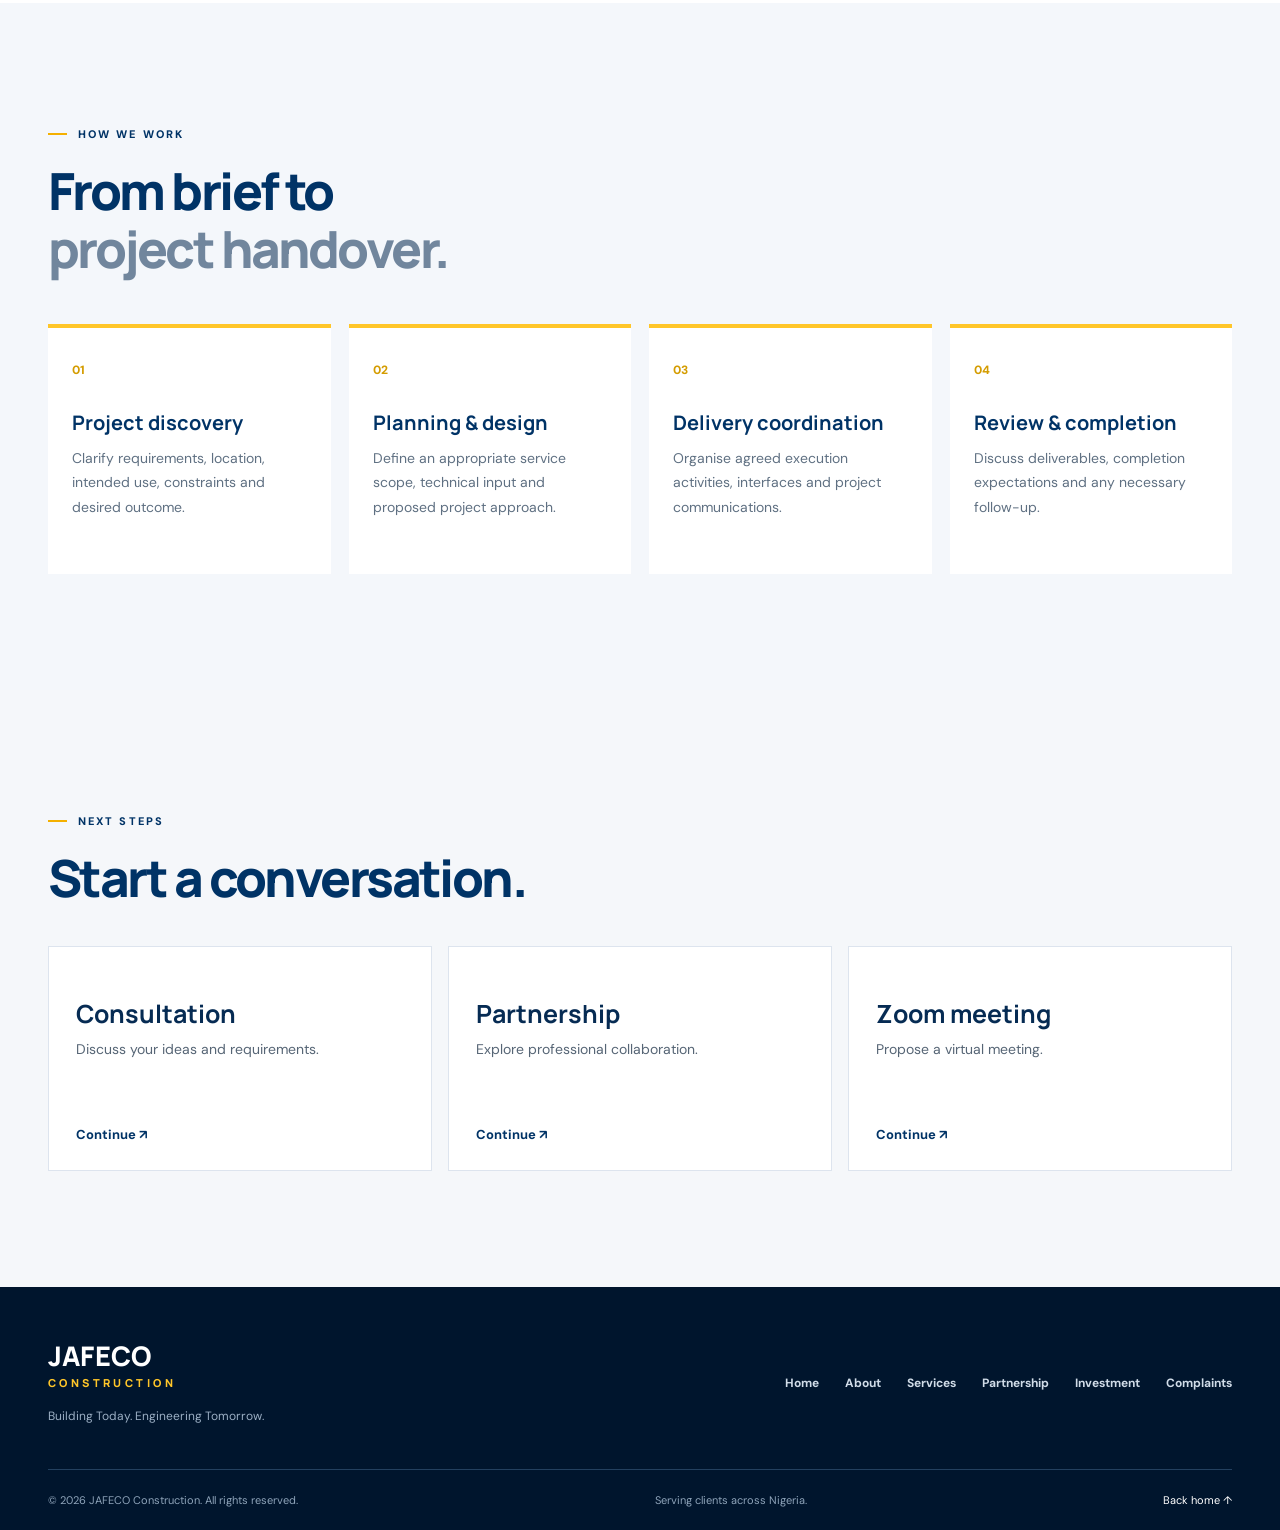
==== commit 2a281349: "Fix JAFECO website images and video" ====
--- a/about.html
+++ b/about.html
@@ -1,6 +1,6 @@
 <!DOCTYPE html>
 
-<html lang="en"><head><meta charset="utf-8"/><meta content="width=device-width, initial-scale=1" name="viewport"/><meta content="#003366" name="theme-color"/><meta content="JAFECO Construction — professional design, engineering, building construction and project management across Nigeria." name="description"/><title>About Us | JAFECO Construction</title><link href="/favicon.svg" rel="icon"/><link href="https://fonts.googleapis.com" rel="preconnect"/><link crossorigin="" href="https://fonts.gstatic.com" rel="preconnect"/><link href="https://fonts.googleapis.com/css2?family=DM+Sans:wght@400;500;600;700&amp;family=Manrope:wght@400;500;600;700;800&amp;display=swap" rel="stylesheet"/><link href="/styles.css" rel="stylesheet"/><script defer="" src="/script.js"></script></head><body><a class="skip-link" href="#main">Skip to content</a><div class="topbar"><div class="container topbar-inner"><span><span class="topbar-dot"></span> Nationwide service · Across Nigeria</span><div><a href="tel:+2348034578343">0803 457 8343</a><span class="topbar-sep">/</span><a href="mailto:jameswayly@gmail.com">jameswayly@gmail.com</a></div></div></div><header class="site-header"><div class="container nav-inner"><a aria-label="JAFECO Construction home" class="brand" href="/"><img alt="JAFECO Construction official logo" src="/assets/jafeco-logo.png"/></a><nav aria-label="Main navigation" class="desktop-nav"><a href="/">Home</a><a href="/about.html">About</a><a href="/#services">Services</a><a href="/#get-started">Get started</a><a href="/investment.html">Investment</a><a href="/complaints.html">Complaints</a></nav><a class="nav-cta" href="/request.html?type=quotation">Get a quotation ↗</a><button aria-controls="mobile-nav" aria-expanded="false" aria-label="Open navigation menu" class="menu-toggle" type="button"><span></span><span></span><span></span></button></div><nav aria-label="Mobile navigation" class="mobile-nav" hidden="" id="mobile-nav"><a href="/">Home</a><a href="/about.html">About</a><a href="/#services">Services</a><a href="/#get-started">Get started</a><a href="/investment.html">Investment</a><a href="/complaints.html">Complaints</a></nav></header><main id="main"><figure class="inner-page-photo"><img alt="Illustrative JAFECO engineering and construction team concept" loading="lazy" src="/assets/team.webp"/><figcaption>Brand illustration — representative concept, not a completed project photograph</figcaption></figure><section class="interior-hero"><div class="container"><span class="eyebrow eyebrow-light"><i></i> COMPANY PROFILE / NIGERIA</span><h1>We connect vision<br/>with <em>execution.</em></h1><p>A multidisciplinary approach to architecture, design, engineering and construction—available to clients throughout Nigeria.</p><div class="hero-actions"><a class="btn btn-yellow" href="/request.html?type=consultation">Speak with our team ↗</a><a class="text-link light" href="/#services">Discover our services →</a></div></div></section>
+<html lang="en"><head><meta charset="utf-8"/><meta content="width=device-width, initial-scale=1" name="viewport"/><meta content="#003366" name="theme-color"/><meta content="JAFECO Construction — professional design, engineering, building construction and project management across Nigeria." name="description"/><title>About Us | JAFECO Construction</title><link href="/favicon.svg" rel="icon"/><link href="https://fonts.googleapis.com" rel="preconnect"/><link crossorigin="" href="https://fonts.gstatic.com" rel="preconnect"/><link href="https://fonts.googleapis.com/css2?family=DM+Sans:wght@400;500;600;700&amp;family=Manrope:wght@400;500;600;700;800&amp;display=swap" rel="stylesheet"/><link href="/styles.css" rel="stylesheet"/><script defer="" src="/script.js"></script></head><body><a class="skip-link" href="#main">Skip to content</a><div class="topbar"><div class="container topbar-inner"><span><span class="topbar-dot"></span> Nationwide service · Across Nigeria</span><div><a href="tel:+2348034578343">0803 457 8343</a><span class="topbar-sep">/</span><a href="mailto:jameswayly@gmail.com">jameswayly@gmail.com</a></div></div></div><header class="site-header"><div class="container nav-inner"><a aria-label="JAFECO Construction home" class="brand" href="/"><img alt="JAFECO Construction official logo" src="/jafeco-logo.png"/></a><nav aria-label="Main navigation" class="desktop-nav"><a href="/">Home</a><a href="/about.html">About</a><a href="/#services">Services</a><a href="/#get-started">Get started</a><a href="/investment.html">Investment</a><a href="/complaints.html">Complaints</a></nav><a class="nav-cta" href="/request.html?type=quotation">Get a quotation ↗</a><button aria-controls="mobile-nav" aria-expanded="false" aria-label="Open navigation menu" class="menu-toggle" type="button"><span></span><span></span><span></span></button></div><nav aria-label="Mobile navigation" class="mobile-nav" hidden="" id="mobile-nav"><a href="/">Home</a><a href="/about.html">About</a><a href="/#services">Services</a><a href="/#get-started">Get started</a><a href="/investment.html">Investment</a><a href="/complaints.html">Complaints</a></nav></header><main id="main"><figure class="inner-page-photo"><img alt="Illustrative JAFECO engineering and construction team concept" loading="lazy" src="/team.webp"/><figcaption>Brand illustration — representative concept, not a completed project photograph</figcaption></figure><section class="interior-hero"><div class="container"><span class="eyebrow eyebrow-light"><i></i> COMPANY PROFILE / NIGERIA</span><h1>We connect vision<br/>with <em>execution.</em></h1><p>A multidisciplinary approach to architecture, design, engineering and construction—available to clients throughout Nigeria.</p><div class="hero-actions"><a class="btn btn-yellow" href="/request.html?type=consultation">Speak with our team ↗</a><a class="text-link light" href="/#services">Discover our services →</a></div></div></section>
 <section class="section"><div class="container two-col-text"><div><span class="eyebrow"><i></i> WHO WE ARE</span><h2>One integrated<br/><span>construction partner.</span></h2></div><div><p class="lead">JAFECO Construction provides multidisciplinary design, engineering and construction services, bringing project ideas and practical delivery considerations into one connected conversation.</p><p>Our service offering spans project management, interior and exterior design, architectural design, electrical engineering, civil and structural engineering, building construction, construction management and general contracting. This breadth allows clients to explore support for individual project phases or coordinated work across multiple disciplines.</p><p>We work with individuals, property owners, businesses, developers and organisations seeking support for new developments, improvement works or construction-related planning. The scope, location, schedule and proposed deliverables for each engagement are discussed before work begins.</p></div></div></section>
 <section class="section section-soft"><div class="container"><span class="eyebrow"><i></i> WHAT GUIDES OUR WORK</span><h2>Principles that<br/><span>shape the process.</span></h2><div class="principle-grid"><article><span>01</span><h3>Clear communication</h3><p>Making project objectives, expectations and decisions easier to understand across stakeholders.</p></article><article><span>02</span><h3>Coordinated disciplines</h3><p>Considering architectural, technical, design and construction requirements together.</p></article><article><span>03</span><h3>Practical planning</h3><p>Understanding scope, budget considerations, sequencing and delivery requirements upfront.</p></article><article><span>04</span><h3>Accountable collaboration</h3><p>Encouraging timely feedback and transparent conversations throughout an engagement.</p></article></div></div></section>
 <section class="section"><div class="container two-col-text"><div><span class="eyebrow"><i></i> OUR COVERAGE</span><h2>Across all of<br/><span>Nigeria.</span></h2></div><div><p class="lead">JAFECO Construction operates nationwide, with enquiries welcome from all 36 states and the Federal Capital Territory, Abuja.</p><p>Whether your project is in Lagos, Abuja, Ibadan, Port Harcourt, Kano, Enugu or elsewhere in Nigeria, share the proposed location and the services required. The team can discuss the appropriate consultation or delivery arrangement for that project.</p><p>Availability, site visits and deployment terms are confirmed for each specific engagement rather than assumed.</p><a class="btn btn-dark" href="/request.html?type=quotation">Request a project quotation ↗</a></div></div></section>
--- a/styles.css
+++ b/styles.css
@@ -1,4 +1,4 @@
-:root{--navy:#003366;--navy2:#052449;--navy3:#001e40;--yellow:#ffc629;--gold:#f4b000;--ink:#142741;--muted:#607087;--line:#dce4eb;--ice:#f5f8fa;--white:#fff;--max:1230px}*{box-sizing:border-box}html{scroll-behavior:smooth;scroll-padding-top:100px}body{margin:0;font-family:'DM Sans',Arial,sans-serif;color:var(--ink);background:#fff;-webkit-font-smoothing:antialiased}a{color:inherit;text-decoration:none}button,input,select,textarea{font:inherit}button{cursor:pointer}img{max-width:100%;display:block}.container{width:min(var(--max),calc(100% - 96px));margin:auto}.skip-link{position:absolute;left:1rem;top:-80px;background:var(--yellow);color:var(--navy);padding:10px;z-index:999}.skip-link:focus{top:8px}.topbar{background:var(--navy2);color:#dce8f7;font-size:11px;letter-spacing:.055em}.topbar-inner{height:35px;display:flex;justify-content:space-between;align-items:center}.topbar-inner>div{display:flex;gap:13px;align-items:center}.topbar a:hover{color:var(--yellow)}.topbar-dot{display:inline-block;width:6px;height:6px;background:var(--yellow);border-radius:50%;margin-right:7px}.topbar-sep{color:#6787ab}.site-header{position:sticky;top:0;z-index:100;background:rgba(255,255,255,.98);border-bottom:1px solid #edf0f3;box-shadow:0 6px 24px rgba(0,32,69,.035)}.nav-inner{height:89px;display:flex;align-items:center;gap:35px}.brand{width:260px;flex:0 0 260px;display:flex;align-items:center}.brand img{width:100%;height:auto}.desktop-nav{display:flex;align-items:center;gap:27px;margin-left:auto}.desktop-nav a{font-size:12px;font-weight:700;color:#304257;transition:color .2s}.desktop-nav a:hover{color:var(--gold)}.nav-cta{background:var(--navy);color:#fff;font-size:12px;font-weight:800;padding:16px 20px;margin-left:8px;white-space:nowrap;transition:background .2s,transform .2s}.nav-cta span{margin-left:12px;color:var(--yellow)}.nav-cta:hover{background:var(--navy2);transform:translateY(-2px)}.menu-toggle{display:none;background:transparent;border:0;padding:12px}.menu-toggle span{display:block;width:24px;height:2px;background:var(--navy);margin:5px 0}.mobile-nav{display:none}.hero{background:var(--navy3);color:white;overflow:hidden}.hero-grid{display:grid;grid-template-columns:1.04fr .96fr;min-height:635px}.hero-copy{padding:92px 44px 58px 0;position:relative;z-index:2}.eyebrow{font-size:11px;letter-spacing:.19em;font-weight:800;color:var(--navy);display:inline-flex;gap:11px;align-items:center}.eyebrow i{width:19px;height:2px;background:var(--gold);display:inline-block}.eyebrow-light{color:#d9e4ef}.eyebrow-light i{background:var(--yellow)}h1,h2,h3,p{margin-top:0}h1,h2,h3{font-family:'Manrope','DM Sans',sans-serif}h1{font-size:clamp(45px,4.6vw,72px);line-height:1.12;letter-spacing:-.06em;margin:27px 0 23px;font-weight:800}h1 em{color:var(--yellow);font-style:normal}.hero-copy>p{font-size:15px;line-height:1.95;color:#b4c6dc;max-width:485px}.hero-actions{display:flex;align-items:center;gap:30px;margin-top:33px}.btn{border:0;display:inline-flex;align-items:center;justify-content:space-between;gap:24px;padding:18px 22px;font-size:12px;font-weight:800;transition:transform .2s,background .2s}.btn:hover{transform:translateY(-2px)}.btn-yellow{background:var(--yellow);color:var(--navy3)}.btn-yellow:hover{background:#ffda60}.btn span{font-size:16px}.text-link{display:inline-flex;gap:17px;align-items:center;font-size:12px;font-weight:800;border-bottom:1px solid;padding-bottom:7px}.text-link.light{color:#fff;border-color:#8da8c4}.text-link span{color:var(--yellow)}.hero-foot{display:flex;align-items:center;gap:18px;margin-top:76px;color:#aabed2;font-size:11px;line-height:1.6;letter-spacing:.05em}.hero-foot-line{width:40px;height:1px;background:var(--yellow)}.hero-foot-icon{font-size:28px;color:var(--yellow);margin-left:auto}.hero-visual{position:relative;min-width:0;background:#144e80;isolation:isolate}.hero-photo{position:absolute;inset:0;background-image:url('/assets/architecture-concept.jpg');background-size:cover;background-position:58% center;filter:saturate(.72)}.hero-photo-wash{position:absolute;inset:0;background:linear-gradient(90deg,rgba(0,30,64,.55) 0%,rgba(0,30,64,.08) 45%,rgba(0,30,64,.15) 100%),linear-gradient(0deg,rgba(0,22,53,.9),transparent 55%)}.corner-frame{position:absolute;top:45px;right:40px;width:80px;height:80px;border-top:4px solid var(--yellow);border-right:4px solid var(--yellow)}.hero-visual-note{position:absolute;bottom:52px;left:44px;border-left:3px solid var(--yellow);padding-left:20px}.hero-visual-note span{font-size:10px;letter-spacing:.2em;color:#e6edf4;font-weight:700}.hero-visual-note strong{display:block;font-family:Manrope,sans-serif;font-size:25px;line-height:1.25;margin-top:9px;letter-spacing:-.04em}.vertical-word{position:absolute;right:19px;bottom:55px;writing-mode:vertical-rl;font-size:9px;letter-spacing:.24em;font-weight:800}.capability-strip{background:var(--yellow);color:var(--navy3)}.strip-inner{display:flex;align-items:center;justify-content:space-between;gap:20px;min-height:65px;font-size:10px;letter-spacing:.13em;font-weight:800}.strip-star{font-size:26px}.section{padding:116px 0}.about-grid{display:grid;grid-template-columns:.96fr 1.04fr;gap:105px}.section-intro h2,.section-heading-row h2{font-size:clamp(34px,3.55vw,51px);letter-spacing:-.055em;line-height:1.2;margin:22px 0 0;font-weight:800}.section-intro h2 span,.section-heading-row h2 span{color:#7a8b9e}.about-content{padding-top:12px}.lead{font-size:19px;line-height:1.7;font-weight:700;letter-spacing:-.02em}.about-content>p:not(.lead){color:var(--muted);line-height:1.95;font-size:14px}.about-points{margin-top:40px;border-top:1px solid var(--line)}.about-points>div{display:grid;grid-template-columns:45px 1fr;column-gap:16px;align-items:baseline;padding:17px 0;border-bottom:1px solid var(--line)}.num{color:var(--gold);font-weight:800;font-size:12px}.about-points strong{font-size:14px}.about-points small{grid-column:2;color:var(--muted);margin-top:7px;font-size:12px}.services{background:var(--ice)}.section-heading-row{display:flex;justify-content:space-between;gap:60px;align-items:end;margin-bottom:44px}.section-heading-row>p{color:var(--muted);font-size:14px;line-height:1.9;max-width:280px;margin-bottom:2px}.service-grid{display:grid;grid-template-columns:repeat(4,1fr);gap:12px}.service-card{background:white;min-height:327px;padding:27px 25px 24px;border:1px solid #e8edf2;position:relative;transition:transform .25s,box-shadow .25s,border-color .25s}.service-card:hover{transform:translateY(-5px);box-shadow:0 22px 42px rgba(0,30,64,.09);border-color:#cbdce9}.service-index{font-size:10px;letter-spacing:.16em;font-weight:800;color:#8c9bac}.service-icon{display:block;width:52px;height:52px;color:var(--navy);margin:26px 0 20px}.service-icon svg{width:52px;height:52px;fill:none;stroke:currentColor;stroke-width:2;stroke-linejoin:round;stroke-linecap:round}.service-card h3{font-size:18px;line-height:1.37;letter-spacing:-.035em;margin-bottom:13px}.service-card p{font-size:12px;line-height:1.85;color:#718096;max-width:230px;padding-bottom:18px}.card-arrow{position:absolute;bottom:22px;right:25px;color:var(--gold);font-size:22px}.service-card-featured{background:var(--navy);color:#fff;grid-column:span 2;display:grid;grid-template-columns:1fr 1fr;gap:0 25px}.service-card-featured .service-index{grid-column:1/-1;color:#adc1d6}.service-card-featured .service-icon{grid-row:2;align-self:start;color:var(--yellow)}.service-card-featured h3{grid-column:1;font-size:23px}.service-card-featured p{grid-column:2;grid-row:2/4;align-self:center;color:#c7d7e7;font-size:13px}.service-card-featured .card-arrow{color:var(--yellow)}.statement{background:var(--navy);color:white;padding:80px 0}.statement-inner{position:relative}.statement p{font-family:Manrope,sans-serif;font-size:clamp(30px,4vw,54px);line-height:1.31;letter-spacing:-.055em;font-weight:800;max-width:1020px;margin:26px 0 8px}.statement p em{font-style:normal;color:var(--yellow)}.round-arrow{position:absolute;right:10px;bottom:0;border:1px solid #7090b0;border-radius:50%;width:55px;height:55px;display:grid;place-items:center;font-size:26px;color:var(--yellow)}.steps{border-top:1px solid var(--line);display:grid;grid-template-columns:repeat(4,1fr)}.step{padding:30px 23px 20px 0;border-right:1px solid var(--line);padding-left:23px}.step:first-child{padding-left:0}.step:last-child{border-right:0}.step-num{display:block;color:var(--gold);font-size:32px;font-family:Manrope,sans-serif;font-weight:800;letter-spacing:-.07em;margin-bottom:55px}.step h3{font-size:18px;letter-spacing:-.04em}.step p{color:var(--muted);font-size:13px;line-height:1.8}.showcase{background:var(--ice);padding:112px 0}.visual-grid{display:grid;grid-template-columns:1.45fr 1fr;gap:15px;height:460px}.visual-large,.visual-small{position:relative;overflow:hidden;background:#dbe5ec}.visual-large img,.visual-small img{width:100%;height:100%;object-fit:cover}.visual-large img{object-position:center}.visual-large:after{content:'';position:absolute;inset:0;background:linear-gradient(0deg,rgba(0,22,53,.8),transparent 60%)}.visual-overlay{position:absolute;bottom:34px;left:35px;color:white;z-index:2}.visual-overlay span{font-size:10px;letter-spacing:.16em;font-weight:800}.visual-overlay h3{font-size:36px;line-height:1.15;margin:12px 0 0;letter-spacing:-.055em}.visual-small-stack{display:grid;grid-template-rows:1fr 1fr;gap:15px;min-height:0}.visual-small img{object-position:center}.visual-small:after{content:'';position:absolute;inset:0;background:linear-gradient(0deg,rgba(0,25,50,.6),transparent 75%)}.visual-small span{position:absolute;bottom:17px;left:18px;z-index:2;color:#fff;font-size:12px;font-weight:800}.showcase-note{font-size:11px;color:#8190a0;margin:17px 0 0}.contact-section{background:var(--navy3);color:white;padding:110px 0}.contact-grid{display:grid;grid-template-columns:.9fr 1.1fr;gap:100px}.contact-copy{padding-top:20px}.contact-copy h2{font-size:clamp(39px,4vw,58px);line-height:1.16;letter-spacing:-.06em;margin:25px 0}.contact-copy h2 em{font-style:normal;color:var(--yellow)}.contact-copy>p{max-width:410px;color:#b8cade;font-size:14px;line-height:1.95}.contact-list{margin-top:48px;border-top:1px solid #2c4b6e}.contact-list a{display:grid;grid-template-columns:1fr 25px;border-bottom:1px solid #2c4b6e;padding:22px 0;gap:6px}.contact-list span{grid-column:1;font-size:10px;letter-spacing:.16em;color:#8ea9c7;font-weight:800}.contact-list strong{grid-column:1;font-size:20px;letter-spacing:-.03em;font-weight:700;overflow-wrap:anywhere}.contact-list b{grid-column:2;grid-row:1/3;align-self:center;color:var(--yellow);font-size:24px}.contact-form-panel{background:white;color:var(--ink);padding:38px 42px}.form-title>span{font-size:10px;letter-spacing:.19em;font-weight:800;color:var(--navy)}.form-title h3{font-size:27px;letter-spacing:-.04em;margin:13px 0 7px}.form-title p{color:var(--muted);font-size:12px;line-height:1.7;margin-bottom:27px}.contact-form-panel form{display:grid;gap:17px}.form-row{display:grid;grid-template-columns:1fr 1fr;gap:15px}.contact-form-panel label{font-size:12px;font-weight:800;display:grid;gap:8px}.contact-form-panel input,.contact-form-panel select,.contact-form-panel textarea{width:100%;border:1px solid #d9e2eb;background:#f8fafc;color:var(--ink);padding:14px;font-size:12px;font-weight:400;border-radius:0;outline-offset:2px}.contact-form-panel input:focus,.contact-form-panel select:focus,.contact-form-panel textarea:focus{outline:2px solid #ffc629;border-color:var(--yellow)}.contact-form-panel textarea{resize:vertical}.form-submit{margin-top:6px;width:100%}.form-small{text-align:center;color:#78869a;font-size:11px;margin:0}.form-small a{color:var(--navy);font-weight:800;text-decoration:underline}.footer{background:#00152d;color:#d0dce8}.footer-top{display:flex;justify-content:space-between;gap:40px;padding:55px 0 45px;border-bottom:1px solid #23405f}.footer-name{font-family:Manrope,sans-serif;font-weight:800;font-size:27px;line-height:1;letter-spacing:.025em;color:#fff}.footer-name span{display:block;font-size:11px;letter-spacing:.31em;color:var(--yellow);margin-top:8px}.footer-brand p{font-size:12px;color:#9bafc4;margin:20px 0 0}.footer-top nav{display:flex;gap:26px;align-items:center;flex-wrap:wrap}.footer-top nav a{font-size:12px;font-weight:700}.footer-top nav a:hover{color:var(--yellow)}.footer-bottom{display:flex;justify-content:space-between;gap:20px;padding:23px 0;font-size:11px;color:#8ea4ba}.footer-bottom a{color:#fff}.floating-contact{position:fixed;z-index:110;right:25px;bottom:24px;width:54px;height:54px;display:grid;place-items:center;background:var(--yellow);color:var(--navy);border-radius:50%;box-shadow:0 8px 25px rgba(0,0,0,.18);transition:transform .2s}.floating-contact:hover{transform:scale(1.07)}.floating-contact svg{height:27px;width:27px;fill:none;stroke:currentColor;stroke-width:1.8;stroke-linecap:round;stroke-linejoin:round}@media(max-width:1150px){.container{width:min(var(--max),calc(100% - 60px))}.desktop-nav{gap:16px}.brand{width:215px;flex-basis:215px}.nav-cta{padding:13px}.hero-grid{min-height:590px}.hero-copy{padding-top:80px}.about-grid{gap:55px}.service-grid{grid-template-columns:repeat(3,1fr)}.service-card-featured{grid-column:span 2}.contact-grid{gap:50px}}@media(max-width:900px){.topbar-inner>div{display:none}.desktop-nav,.nav-cta{display:none}.menu-toggle{display:block;margin-left:auto}.mobile-nav:not([hidden]){display:flex;flex-direction:column;gap:0;padding:8px 30px 23px;background:#fff;border-top:1px solid var(--line)}.mobile-nav a{padding:14px 0;font-size:14px;font-weight:700;border-bottom:1px solid #edf0f3}.nav-inner{height:76px}.hero-grid{grid-template-columns:1fr;min-height:0}.hero-copy{padding:75px 0 54px}.hero-copy>p{max-width:580px}.hero-foot{margin-top:60px}.hero-visual{height:390px}.strip-inner{flex-wrap:wrap;justify-content:center;padding:19px 0;gap:14px 28px}.about-grid{grid-template-columns:1fr;gap:28px}.section{padding:85px 0}.section-heading-row{align-items:start}.steps{grid-template-columns:repeat(2,1fr)}.step:nth-child(2){border-right:0}.step:nth-child(-n+2){border-bottom:1px solid var(--line)}.step:nth-child(3){padding-left:0}.step-num{margin-bottom:28px}.contact-grid{grid-template-columns:1fr;gap:42px}.contact-copy{padding-top:0}.contact-list{max-width:580px}.visual-grid{height:390px}}@media(max-width:640px){.container{width:calc(100% - 36px)}.topbar-inner{height:31px}.brand{width:190px;flex-basis:190px}.nav-inner{height:70px}h1{font-size:clamp(40px,10.4vw,58px)}.hero-copy{padding:60px 0 35px}.hero-actions{align-items:flex-start;flex-direction:column;gap:22px}.hero-foot{margin-top:45px}.hero-visual{height:310px}.hero-visual-note{bottom:25px;left:23px}.hero-visual-note strong{font-size:20px}.corner-frame{right:23px;top:25px}.vertical-word{display:none}.strip-inner{font-size:9px;letter-spacing:.06em}.strip-inner span:nth-child(2),.strip-inner span:nth-child(4){display:none}.section{padding:70px 0}.section-intro h2,.section-heading-row h2{font-size:35px}.lead{font-size:17px}.section-heading-row{flex-direction:column;gap:18px;margin-bottom:30px}.section-heading-row>p{max-width:100%}.service-grid{grid-template-columns:1fr}.service-card{min-height:250px}.service-card-featured{grid-column:span 1;display:block}.service-card-featured h3{font-size:21px}.service-card-featured p{max-width:none}.statement{padding:65px 0}.statement p{font-size:31px;padding-bottom:45px}.round-arrow{width:46px;height:46px}.steps{grid-template-columns:1fr}.step{padding:24px 0;border-right:0;border-bottom:1px solid var(--line)}.step:nth-child(2){border-bottom:1px solid var(--line)}.step:nth-child(3){padding-left:0}.step-num{margin-bottom:18px}.showcase{padding:70px 0}.visual-grid{grid-template-columns:1fr;height:auto}.visual-large{height:300px}.visual-small-stack{grid-template-columns:1fr 1fr;grid-template-rows:1fr;height:160px}.visual-overlay{left:20px;bottom:20px}.visual-overlay h3{font-size:26px}.contact-section{padding:70px 0}.contact-copy h2{font-size:42px}.contact-form-panel{padding:28px 22px}.form-row{grid-template-columns:1fr}.footer-top{flex-direction:column;gap:32px}.footer-top nav{gap:16px}.footer-bottom{flex-direction:column;gap:10px}.floating-contact{bottom:16px;right:16px;width:48px;height:48px}}@media(prefers-reduced-motion:reduce){*,*::before,*::after{scroll-behavior:auto!important;transition:none!important}}
+:root{--navy:#003366;--navy2:#052449;--navy3:#001e40;--yellow:#ffc629;--gold:#f4b000;--ink:#142741;--muted:#607087;--line:#dce4eb;--ice:#f5f8fa;--white:#fff;--max:1230px}*{box-sizing:border-box}html{scroll-behavior:smooth;scroll-padding-top:100px}body{margin:0;font-family:'DM Sans',Arial,sans-serif;color:var(--ink);background:#fff;-webkit-font-smoothing:antialiased}a{color:inherit;text-decoration:none}button,input,select,textarea{font:inherit}button{cursor:pointer}img{max-width:100%;display:block}.container{width:min(var(--max),calc(100% - 96px));margin:auto}.skip-link{position:absolute;left:1rem;top:-80px;background:var(--yellow);color:var(--navy);padding:10px;z-index:999}.skip-link:focus{top:8px}.topbar{background:var(--navy2);color:#dce8f7;font-size:11px;letter-spacing:.055em}.topbar-inner{height:35px;display:flex;justify-content:space-between;align-items:center}.topbar-inner>div{display:flex;gap:13px;align-items:center}.topbar a:hover{color:var(--yellow)}.topbar-dot{display:inline-block;width:6px;height:6px;background:var(--yellow);border-radius:50%;margin-right:7px}.topbar-sep{color:#6787ab}.site-header{position:sticky;top:0;z-index:100;background:rgba(255,255,255,.98);border-bottom:1px solid #edf0f3;box-shadow:0 6px 24px rgba(0,32,69,.035)}.nav-inner{height:89px;display:flex;align-items:center;gap:35px}.brand{width:260px;flex:0 0 260px;display:flex;align-items:center}.brand img{width:100%;height:auto}.desktop-nav{display:flex;align-items:center;gap:27px;margin-left:auto}.desktop-nav a{font-size:12px;font-weight:700;color:#304257;transition:color .2s}.desktop-nav a:hover{color:var(--gold)}.nav-cta{background:var(--navy);color:#fff;font-size:12px;font-weight:800;padding:16px 20px;margin-left:8px;white-space:nowrap;transition:background .2s,transform .2s}.nav-cta span{margin-left:12px;color:var(--yellow)}.nav-cta:hover{background:var(--navy2);transform:translateY(-2px)}.menu-toggle{display:none;background:transparent;border:0;padding:12px}.menu-toggle span{display:block;width:24px;height:2px;background:var(--navy);margin:5px 0}.mobile-nav{display:none}.hero{background:var(--navy3);color:white;overflow:hidden}.hero-grid{display:grid;grid-template-columns:1.04fr .96fr;min-height:635px}.hero-copy{padding:92px 44px 58px 0;position:relative;z-index:2}.eyebrow{font-size:11px;letter-spacing:.19em;font-weight:800;color:var(--navy);display:inline-flex;gap:11px;align-items:center}.eyebrow i{width:19px;height:2px;background:var(--gold);display:inline-block}.eyebrow-light{color:#d9e4ef}.eyebrow-light i{background:var(--yellow)}h1,h2,h3,p{margin-top:0}h1,h2,h3{font-family:'Manrope','DM Sans',sans-serif}h1{font-size:clamp(45px,4.6vw,72px);line-height:1.12;letter-spacing:-.06em;margin:27px 0 23px;font-weight:800}h1 em{color:var(--yellow);font-style:normal}.hero-copy>p{font-size:15px;line-height:1.95;color:#b4c6dc;max-width:485px}.hero-actions{display:flex;align-items:center;gap:30px;margin-top:33px}.btn{border:0;display:inline-flex;align-items:center;justify-content:space-between;gap:24px;padding:18px 22px;font-size:12px;font-weight:800;transition:transform .2s,background .2s}.btn:hover{transform:translateY(-2px)}.btn-yellow{background:var(--yellow);color:var(--navy3)}.btn-yellow:hover{background:#ffda60}.btn span{font-size:16px}.text-link{display:inline-flex;gap:17px;align-items:center;font-size:12px;font-weight:800;border-bottom:1px solid;padding-bottom:7px}.text-link.light{color:#fff;border-color:#8da8c4}.text-link span{color:var(--yellow)}.hero-foot{display:flex;align-items:center;gap:18px;margin-top:76px;color:#aabed2;font-size:11px;line-height:1.6;letter-spacing:.05em}.hero-foot-line{width:40px;height:1px;background:var(--yellow)}.hero-foot-icon{font-size:28px;color:var(--yellow);margin-left:auto}.hero-visual{position:relative;min-width:0;background:#144e80;isolation:isolate}.hero-photo{position:absolute;inset:0;background-image:url('/architecture-concept.jpg');background-size:cover;background-position:58% center;filter:saturate(.72)}.hero-photo-wash{position:absolute;inset:0;background:linear-gradient(90deg,rgba(0,30,64,.55) 0%,rgba(0,30,64,.08) 45%,rgba(0,30,64,.15) 100%),linear-gradient(0deg,rgba(0,22,53,.9),transparent 55%)}.corner-frame{position:absolute;top:45px;right:40px;width:80px;height:80px;border-top:4px solid var(--yellow);border-right:4px solid var(--yellow)}.hero-visual-note{position:absolute;bottom:52px;left:44px;border-left:3px solid var(--yellow);padding-left:20px}.hero-visual-note span{font-size:10px;letter-spacing:.2em;color:#e6edf4;font-weight:700}.hero-visual-note strong{display:block;font-family:Manrope,sans-serif;font-size:25px;line-height:1.25;margin-top:9px;letter-spacing:-.04em}.vertical-word{position:absolute;right:19px;bottom:55px;writing-mode:vertical-rl;font-size:9px;letter-spacing:.24em;font-weight:800}.capability-strip{background:var(--yellow);color:var(--navy3)}.strip-inner{display:flex;align-items:center;justify-content:space-between;gap:20px;min-height:65px;font-size:10px;letter-spacing:.13em;font-weight:800}.strip-star{font-size:26px}.section{padding:116px 0}.about-grid{display:grid;grid-template-columns:.96fr 1.04fr;gap:105px}.section-intro h2,.section-heading-row h2{font-size:clamp(34px,3.55vw,51px);letter-spacing:-.055em;line-height:1.2;margin:22px 0 0;font-weight:800}.section-intro h2 span,.section-heading-row h2 span{color:#7a8b9e}.about-content{padding-top:12px}.lead{font-size:19px;line-height:1.7;font-weight:700;letter-spacing:-.02em}.about-content>p:not(.lead){color:var(--muted);line-height:1.95;font-size:14px}.about-points{margin-top:40px;border-top:1px solid var(--line)}.about-points>div{display:grid;grid-template-columns:45px 1fr;column-gap:16px;align-items:baseline;padding:17px 0;border-bottom:1px solid var(--line)}.num{color:var(--gold);font-weight:800;font-size:12px}.about-points strong{font-size:14px}.about-points small{grid-column:2;color:var(--muted);margin-top:7px;font-size:12px}.services{background:var(--ice)}.section-heading-row{display:flex;justify-content:space-between;gap:60px;align-items:end;margin-bottom:44px}.section-heading-row>p{color:var(--muted);font-size:14px;line-height:1.9;max-width:280px;margin-bottom:2px}.service-grid{display:grid;grid-template-columns:repeat(4,1fr);gap:12px}.service-card{background:white;min-height:327px;padding:27px 25px 24px;border:1px solid #e8edf2;position:relative;transition:transform .25s,box-shadow .25s,border-color .25s}.service-card:hover{transform:translateY(-5px);box-shadow:0 22px 42px rgba(0,30,64,.09);border-color:#cbdce9}.service-index{font-size:10px;letter-spacing:.16em;font-weight:800;color:#8c9bac}.service-icon{display:block;width:52px;height:52px;color:var(--navy);margin:26px 0 20px}.service-icon svg{width:52px;height:52px;fill:none;stroke:currentColor;stroke-width:2;stroke-linejoin:round;stroke-linecap:round}.service-card h3{font-size:18px;line-height:1.37;letter-spacing:-.035em;margin-bottom:13px}.service-card p{font-size:12px;line-height:1.85;color:#718096;max-width:230px;padding-bottom:18px}.card-arrow{position:absolute;bottom:22px;right:25px;color:var(--gold);font-size:22px}.service-card-featured{background:var(--navy);color:#fff;grid-column:span 2;display:grid;grid-template-columns:1fr 1fr;gap:0 25px}.service-card-featured .service-index{grid-column:1/-1;color:#adc1d6}.service-card-featured .service-icon{grid-row:2;align-self:start;color:var(--yellow)}.service-card-featured h3{grid-column:1;font-size:23px}.service-card-featured p{grid-column:2;grid-row:2/4;align-self:center;color:#c7d7e7;font-size:13px}.service-card-featured .card-arrow{color:var(--yellow)}.statement{background:var(--navy);color:white;padding:80px 0}.statement-inner{position:relative}.statement p{font-family:Manrope,sans-serif;font-size:clamp(30px,4vw,54px);line-height:1.31;letter-spacing:-.055em;font-weight:800;max-width:1020px;margin:26px 0 8px}.statement p em{font-style:normal;color:var(--yellow)}.round-arrow{position:absolute;right:10px;bottom:0;border:1px solid #7090b0;border-radius:50%;width:55px;height:55px;display:grid;place-items:center;font-size:26px;color:var(--yellow)}.steps{border-top:1px solid var(--line);display:grid;grid-template-columns:repeat(4,1fr)}.step{padding:30px 23px 20px 0;border-right:1px solid var(--line);padding-left:23px}.step:first-child{padding-left:0}.step:last-child{border-right:0}.step-num{display:block;color:var(--gold);font-size:32px;font-family:Manrope,sans-serif;font-weight:800;letter-spacing:-.07em;margin-bottom:55px}.step h3{font-size:18px;letter-spacing:-.04em}.step p{color:var(--muted);font-size:13px;line-height:1.8}.showcase{background:var(--ice);padding:112px 0}.visual-grid{display:grid;grid-template-columns:1.45fr 1fr;gap:15px;height:460px}.visual-large,.visual-small{position:relative;overflow:hidden;background:#dbe5ec}.visual-large img,.visual-small img{width:100%;height:100%;object-fit:cover}.visual-large img{object-position:center}.visual-large:after{content:'';position:absolute;inset:0;background:linear-gradient(0deg,rgba(0,22,53,.8),transparent 60%)}.visual-overlay{position:absolute;bottom:34px;left:35px;color:white;z-index:2}.visual-overlay span{font-size:10px;letter-spacing:.16em;font-weight:800}.visual-overlay h3{font-size:36px;line-height:1.15;margin:12px 0 0;letter-spacing:-.055em}.visual-small-stack{display:grid;grid-template-rows:1fr 1fr;gap:15px;min-height:0}.visual-small img{object-position:center}.visual-small:after{content:'';position:absolute;inset:0;background:linear-gradient(0deg,rgba(0,25,50,.6),transparent 75%)}.visual-small span{position:absolute;bottom:17px;left:18px;z-index:2;color:#fff;font-size:12px;font-weight:800}.showcase-note{font-size:11px;color:#8190a0;margin:17px 0 0}.contact-section{background:var(--navy3);color:white;padding:110px 0}.contact-grid{display:grid;grid-template-columns:.9fr 1.1fr;gap:100px}.contact-copy{padding-top:20px}.contact-copy h2{font-size:clamp(39px,4vw,58px);line-height:1.16;letter-spacing:-.06em;margin:25px 0}.contact-copy h2 em{font-style:normal;color:var(--yellow)}.contact-copy>p{max-width:410px;color:#b8cade;font-size:14px;line-height:1.95}.contact-list{margin-top:48px;border-top:1px solid #2c4b6e}.contact-list a{display:grid;grid-template-columns:1fr 25px;border-bottom:1px solid #2c4b6e;padding:22px 0;gap:6px}.contact-list span{grid-column:1;font-size:10px;letter-spacing:.16em;color:#8ea9c7;font-weight:800}.contact-list strong{grid-column:1;font-size:20px;letter-spacing:-.03em;font-weight:700;overflow-wrap:anywhere}.contact-list b{grid-column:2;grid-row:1/3;align-self:center;color:var(--yellow);font-size:24px}.contact-form-panel{background:white;color:var(--ink);padding:38px 42px}.form-title>span{font-size:10px;letter-spacing:.19em;font-weight:800;color:var(--navy)}.form-title h3{font-size:27px;letter-spacing:-.04em;margin:13px 0 7px}.form-title p{color:var(--muted);font-size:12px;line-height:1.7;margin-bottom:27px}.contact-form-panel form{display:grid;gap:17px}.form-row{display:grid;grid-template-columns:1fr 1fr;gap:15px}.contact-form-panel label{font-size:12px;font-weight:800;display:grid;gap:8px}.contact-form-panel input,.contact-form-panel select,.contact-form-panel textarea{width:100%;border:1px solid #d9e2eb;background:#f8fafc;color:var(--ink);padding:14px;font-size:12px;font-weight:400;border-radius:0;outline-offset:2px}.contact-form-panel input:focus,.contact-form-panel select:focus,.contact-form-panel textarea:focus{outline:2px solid #ffc629;border-color:var(--yellow)}.contact-form-panel textarea{resize:vertical}.form-submit{margin-top:6px;width:100%}.form-small{text-align:center;color:#78869a;font-size:11px;margin:0}.form-small a{color:var(--navy);font-weight:800;text-decoration:underline}.footer{background:#00152d;color:#d0dce8}.footer-top{display:flex;justify-content:space-between;gap:40px;padding:55px 0 45px;border-bottom:1px solid #23405f}.footer-name{font-family:Manrope,sans-serif;font-weight:800;font-size:27px;line-height:1;letter-spacing:.025em;color:#fff}.footer-name span{display:block;font-size:11px;letter-spacing:.31em;color:var(--yellow);margin-top:8px}.footer-brand p{font-size:12px;color:#9bafc4;margin:20px 0 0}.footer-top nav{display:flex;gap:26px;align-items:center;flex-wrap:wrap}.footer-top nav a{font-size:12px;font-weight:700}.footer-top nav a:hover{color:var(--yellow)}.footer-bottom{display:flex;justify-content:space-between;gap:20px;padding:23px 0;font-size:11px;color:#8ea4ba}.footer-bottom a{color:#fff}.floating-contact{position:fixed;z-index:110;right:25px;bottom:24px;width:54px;height:54px;display:grid;place-items:center;background:var(--yellow);color:var(--navy);border-radius:50%;box-shadow:0 8px 25px rgba(0,0,0,.18);transition:transform .2s}.floating-contact:hover{transform:scale(1.07)}.floating-contact svg{height:27px;width:27px;fill:none;stroke:currentColor;stroke-width:1.8;stroke-linecap:round;stroke-linejoin:round}@media(max-width:1150px){.container{width:min(var(--max),calc(100% - 60px))}.desktop-nav{gap:16px}.brand{width:215px;flex-basis:215px}.nav-cta{padding:13px}.hero-grid{min-height:590px}.hero-copy{padding-top:80px}.about-grid{gap:55px}.service-grid{grid-template-columns:repeat(3,1fr)}.service-card-featured{grid-column:span 2}.contact-grid{gap:50px}}@media(max-width:900px){.topbar-inner>div{display:none}.desktop-nav,.nav-cta{display:none}.menu-toggle{display:block;margin-left:auto}.mobile-nav:not([hidden]){display:flex;flex-direction:column;gap:0;padding:8px 30px 23px;background:#fff;border-top:1px solid var(--line)}.mobile-nav a{padding:14px 0;font-size:14px;font-weight:700;border-bottom:1px solid #edf0f3}.nav-inner{height:76px}.hero-grid{grid-template-columns:1fr;min-height:0}.hero-copy{padding:75px 0 54px}.hero-copy>p{max-width:580px}.hero-foot{margin-top:60px}.hero-visual{height:390px}.strip-inner{flex-wrap:wrap;justify-content:center;padding:19px 0;gap:14px 28px}.about-grid{grid-template-columns:1fr;gap:28px}.section{padding:85px 0}.section-heading-row{align-items:start}.steps{grid-template-columns:repeat(2,1fr)}.step:nth-child(2){border-right:0}.step:nth-child(-n+2){border-bottom:1px solid var(--line)}.step:nth-child(3){padding-left:0}.step-num{margin-bottom:28px}.contact-grid{grid-template-columns:1fr;gap:42px}.contact-copy{padding-top:0}.contact-list{max-width:580px}.visual-grid{height:390px}}@media(max-width:640px){.container{width:calc(100% - 36px)}.topbar-inner{height:31px}.brand{width:190px;flex-basis:190px}.nav-inner{height:70px}h1{font-size:clamp(40px,10.4vw,58px)}.hero-copy{padding:60px 0 35px}.hero-actions{align-items:flex-start;flex-direction:column;gap:22px}.hero-foot{margin-top:45px}.hero-visual{height:310px}.hero-visual-note{bottom:25px;left:23px}.hero-visual-note strong{font-size:20px}.corner-frame{right:23px;top:25px}.vertical-word{display:none}.strip-inner{font-size:9px;letter-spacing:.06em}.strip-inner span:nth-child(2),.strip-inner span:nth-child(4){display:none}.section{padding:70px 0}.section-intro h2,.section-heading-row h2{font-size:35px}.lead{font-size:17px}.section-heading-row{flex-direction:column;gap:18px;margin-bottom:30px}.section-heading-row>p{max-width:100%}.service-grid{grid-template-columns:1fr}.service-card{min-height:250px}.service-card-featured{grid-column:span 1;display:block}.service-card-featured h3{font-size:21px}.service-card-featured p{max-width:none}.statement{padding:65px 0}.statement p{font-size:31px;padding-bottom:45px}.round-arrow{width:46px;height:46px}.steps{grid-template-columns:1fr}.step{padding:24px 0;border-right:0;border-bottom:1px solid var(--line)}.step:nth-child(2){border-bottom:1px solid var(--line)}.step:nth-child(3){padding-left:0}.step-num{margin-bottom:18px}.showcase{padding:70px 0}.visual-grid{grid-template-columns:1fr;height:auto}.visual-large{height:300px}.visual-small-stack{grid-template-columns:1fr 1fr;grid-template-rows:1fr;height:160px}.visual-overlay{left:20px;bottom:20px}.visual-overlay h3{font-size:26px}.contact-section{padding:70px 0}.contact-copy h2{font-size:42px}.contact-form-panel{padding:28px 22px}.form-row{grid-template-columns:1fr}.footer-top{flex-direction:column;gap:32px}.footer-top nav{gap:16px}.footer-bottom{flex-direction:column;gap:10px}.floating-contact{bottom:16px;right:16px;width:48px;height:48px}}@media(prefers-reduced-motion:reduce){*,*::before,*::after{scroll-behavior:auto!important;transition:none!important}}
 
 /* JAFECO multi-page extension */
 .action-hub{background:#f5f7fa}.action-grid{display:grid;grid-template-columns:repeat(3,minmax(0,1fr));gap:16px;margin-top:40px}.action-tile{min-height:225px;border:1px solid #dde4ee;padding:27px;background:#fff;color:#062b53;text-decoration:none;display:flex;flex-direction:column;transition:transform .2s,box-shadow .2s}.action-tile:hover{transform:translateY(-5px);box-shadow:0 16px 35px #04284914}.action-tile>span{font-size:10px;font-weight:800;letter-spacing:.19em;color:#54718c}.action-tile h3{font-family:Manrope,sans-serif;font-size:25px;margin:22px 0 7px}.action-tile p{font-size:14px;line-height:1.65;color:#566575;margin:0 0 18px}.action-tile b{margin-top:auto;font-size:13px;color:#003366}.action-tile-complaint{background:#003366;color:#fff}.action-tile-complaint p,.action-tile-complaint>span{color:#d7e4f2}.action-tile-complaint b{color:#ffc629}.interior-hero{background:#003366;padding:105px 0 110px;position:relative;overflow:hidden}.interior-hero:after{content:'';position:absolute;right:-15%;top:-85%;width:60%;height:185%;transform:rotate(28deg);border:75px solid #ffc629;opacity:.08;pointer-events:none}.interior-hero .container{position:relative;z-index:1}.interior-hero h1{font-family:Manrope,sans-serif;font-size:clamp(43px,6vw,83px);line-height:1.08;color:#fff;letter-spacing:-.055em;max-width:850px;margin:26px 0}.interior-hero h1 em{font-style:normal;color:#ffc629}.interior-hero p{color:#e0ebf5;font-size:18px;max-width:650px;line-height:1.8}.interior-hero-small{padding:80px 0}.interior-hero-small h1{font-size:clamp(40px,5vw,68px)}.two-col-text{display:grid;grid-template-columns:1fr 1.25fr;gap:100px}.two-col-text h2,.form-page-grid h2,.action-hub h2,.section-soft h2{font-family:Manrope,sans-serif;font-weight:800;font-size:clamp(35px,4vw,58px);line-height:1.14;letter-spacing:-.05em;color:#003366;margin:20px 0 30px}.two-col-text h2 span,.form-page-grid h2 span,.action-hub h2 span,.section-soft h2 span{color:#71869d}.two-col-text p{font-size:16px;line-height:1.9;color:#566575;margin:0 0 20px}.two-col-text .lead{font-size:21px;color:#163d62}.section-soft{background:#f4f7fb}.principle-grid{display:grid;grid-template-columns:repeat(4,1fr);gap:18px;margin-top:46px}.principle-grid article{background:white;padding:30px 24px;min-height:250px;border-top:4px solid #ffc629}.principle-grid article>span{font-size:12px;font-weight:800;color:#d49c00}.principle-grid h3{font-family:Manrope,sans-serif;font-size:20px;color:#003366;margin:30px 0 10px}.principle-grid p{font-size:14px;line-height:1.75;color:#5f7082}.form-page-grid{display:grid;grid-template-columns:.77fr 1.23fr;gap:60px;align-items:start}.form-page-grid aside>p{line-height:1.9;color:#526578}.form-panel-light{background:white!important;box-shadow:0 14px 50px #00285014;border:1px solid #e0e7ef}.form-panel-light h3{color:#003366!important}.form-panel-light .form-title p,.form-panel-light label{color:#334e69!important}.form-panel-light input,.form-panel-light textarea,.form-panel-light select{background:#f7f9fc!important;color:#132d49!important;border:1px solid #c8d6e2!important}.form-panel-light input::placeholder,.form-panel-light textarea::placeholder{color:#7a8b9c!important}.form-panel-light .form-small{color:#536a80!important}.side-action-links{display:flex;flex-direction:column;margin:30px 0;border-top:1px solid #dde5ed}.side-action-links a{padding:15px 0;border-bottom:1px solid #dde5ed;font-weight:700;font-size:14px;color:#003366;text-decoration:none}.minor-note{font-size:13px!important;color:#6d7c89!important}.complaint-guide{background:#f4f7fb;padding:22px;margin:20px 0;color:#003366}.complaint-guide ol{padding-left:20px;line-height:1.85;font-size:14px}.upload-control{border:2px dashed #c7d7e4;border-radius:6px;padding:22px;margin:16px 0}.upload-control label{display:block;font-weight:700;margin-bottom:12px}.upload-control input{display:block;width:100%;padding:10px!important}.upload-control small{display:block;margin-top:10px;font-size:12px;color:#586c7b}.privacy-consent{display:flex!important;align-items:flex-start;gap:12px;font-size:13px!important;line-height:1.6}.privacy-consent input{width:18px!important;min-width:18px;margin-top:3px}.trap-field{position:absolute!important;left:-9999px!important;opacity:0}.form-error{color:#a50d16;font-weight:700;padding:12px 0}.form-page-grid .btn-dark{display:inline-flex;background:#003366;color:white;padding:16px 20px;text-decoration:none}.form-page-grid [hidden]{display:none!important}
